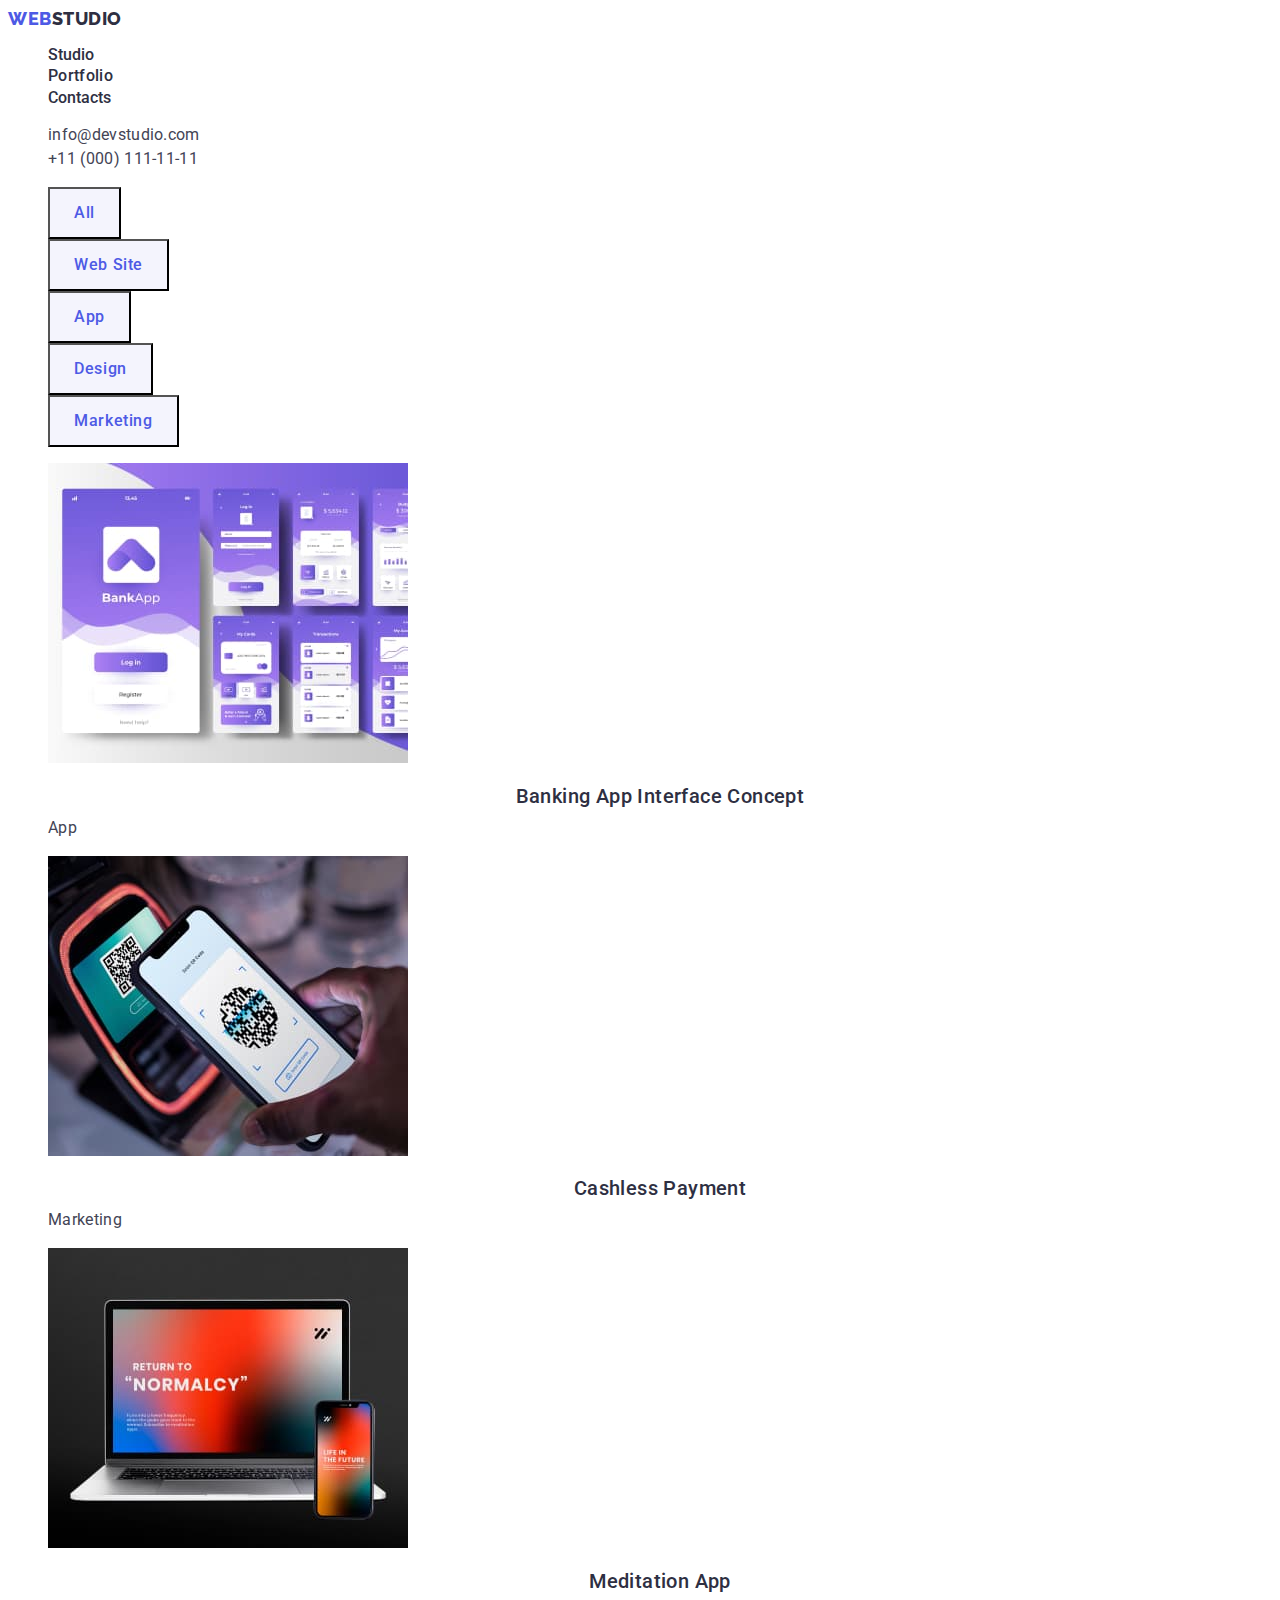
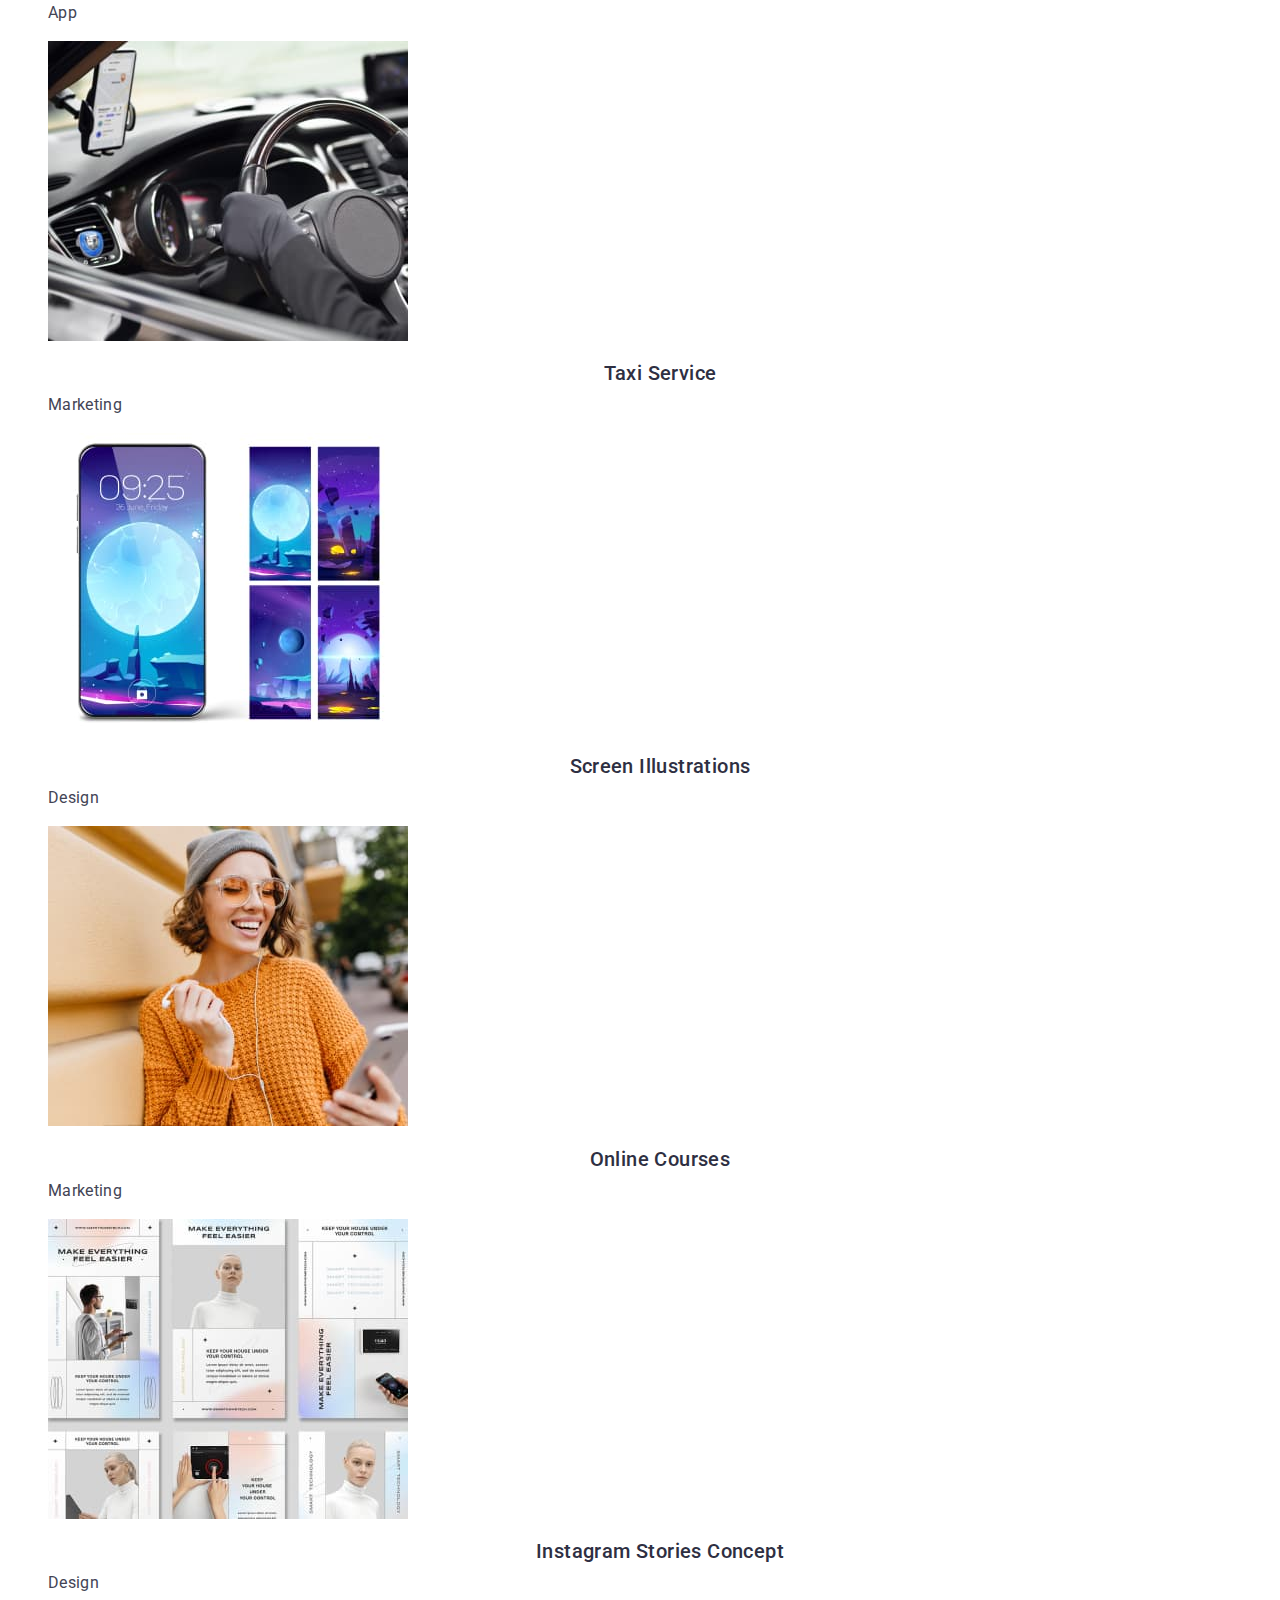
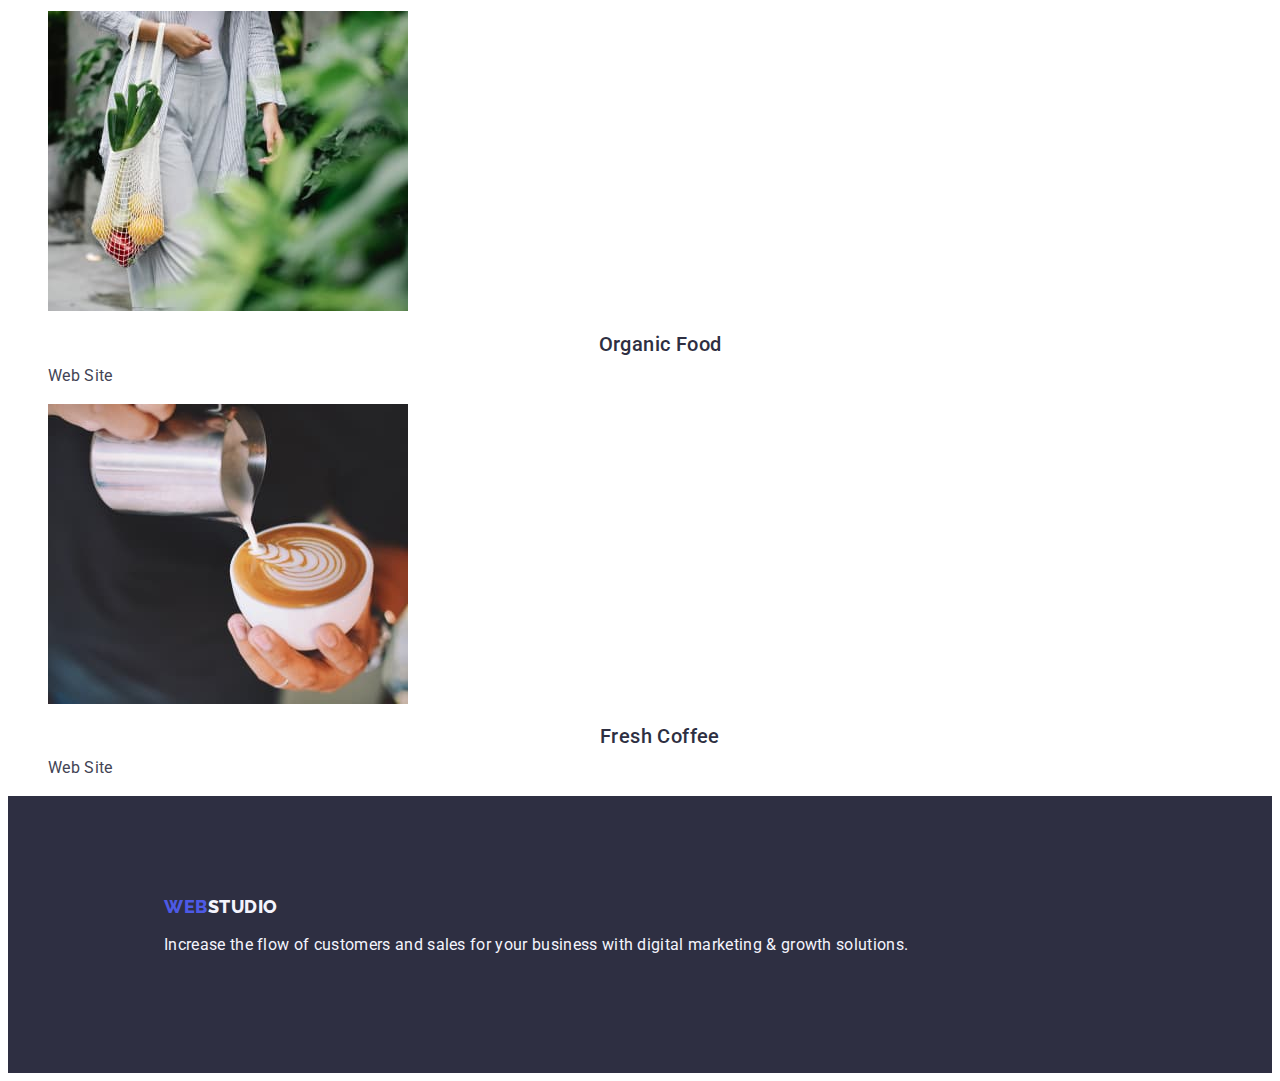
==== portfolio.html @ d27c176b "Corrections made" ====
<!DOCTYPE html>
<html lang="en">
  <head>
    <meta charset="UTF-8" />
    <meta http-equiv="X-UA-Compatible" content="IE=edge" />
    <meta name="viewport" content="width=device-width, initial-scale=1.0" />
    <title>Portfolio</title>
    <link rel="preconnect" href="https://fonts.googleapis.com" />
    <link rel="preconnect" href="https://fonts.gstatic.com" crossorigin />
    <link
      href="https://fonts.googleapis.com/css2?family=Raleway:wght@800&family=Roboto:wght@400;500;700;900&display=swap"
      rel="stylesheet"
    />
    <link rel="stylesheet" href="./css/styles.css" />
  </head>
  <body>
    <header>
      <nav>
        <a id="logo" class="logo link" href="./index.html"
          >Web<span class="part-two">Studio</span></a
        >
        <ul id="nav_links" class="list nav-links">
          <li><a href="./index.html" class="link">Studio</a></li>
          <li>
            <a href="./portfolio.html" class="link nav-link">Portfolio</a>
          </li>
          <li><a href="" class="link">Contacts</a></li>
        </ul>
      </nav>

      <address class="contacts">
        <ul id="contacts" class="list">
          <li class="contact-email">
            <a href="mailto:info@devstudio.com" class="link contact-link"
              >info@devstudio.com</a
            >
          </li>
          <li class="contact-number">
            <a href="tel:+110001111111" class="link contact-link"
              >+11 (000) 111-11-11</a
            >
          </li>
        </ul>
      </address>
    </header>
    <main>
      <section class="projects">
        <h1 class="title" hidden>Projects</h1>

        <ul class="filters-list list">
          <li class="filters-list-item">
            <button type="button" class="button">All</button>
          </li>
          <li class="filters-list-item">
            <button type="button" class="button">Web Site</button>
          </li>
          <li class="filters-list-item">
            <button type="button" class="button">App</button>
          </li>
          <li class="filters-list-item">
            <button type="button" class="button">Design</button>
          </li>
          <li class="filters-list-item">
            <button type="button" class="button">Marketing</button>
          </li>
        </ul>

        <ul class="projects-list list">
          <li class="projects-list-item">
            <a href="" class="link">
              <img src="./images/portfol1.jpg" alt="pages" width="360" />
              <h2 class="title-subtitle">Banking App Interface Concept</h2>
              <p class="feature-text">App</p>
            </a>
          </li>
          <li class="projects-list-item">
            <a href="" class="link">
              <img src="./images/portfol2.jpg" alt="phone" width="360" />
              <h2 class="title-subtitle">Cashless Payment</h2>
              <p class="feature-text">Marketing</p>
            </a>
          </li>
          <li class="projects-list-item">
            <a href="" class="link">
              <img src="./images/portfol3.jpg" alt="computer" width="360" />
              <h2 class="title-subtitle">Meditation App</h2>
              <p class="feature-text">App</p>
            </a>
          </li>
          <li class="projects-list-item">
            <a href="" class="link">
              <img src="./images/portfol4.jpg" alt="car" width="360" />
              <h2 class="title-subtitle">Taxi Service</h2>
              <p class="feature-text">Marketing</p>
            </a>
          </li>
          <li class="projects-list-item">
            <a href="" class="link">
              <img src="./images/portfol5.jpg" alt="phones" width="360" />
              <h2 class="title-subtitle">Screen Illustrations</h2>
              <p class="feature-text">Design</p>
            </a>
          </li>
          <li class="projects-list-item">
            <a href="" class="link">
              <img src="./images/portfol6.jpg" alt="girl" width="360" />
              <h2 class="title-subtitle">Online Courses</h2>
              <p class="feature-text">Marketing</p>
            </a>
          </li>
          <li class="projects-list-item">
            <a href="" class="link">
              <img
                src="./images/portfol7.jpg"
                alt="instagram-page"
                width="360"
              />
              <h2 class="title-subtitle">Instagram Stories Concept</h2>
              <p class="feature-text">Design</p>
            </a>
          </li>
          <li class="projects-list-item">
            <a href="" class="link">
              <img src="./images/portfol8.jpg" alt="organic-food" width="360" />
              <h2 class="title-subtitle">Organic Food</h2>
              <p class="feature-text">Web Site</p>
            </a>
          </li>
          <li class="projects-list-item">
            <a href="" class="link">
              <img src="./images/portfol9.jpg" alt="coffee" width="360" />
              <h2 class="title-subtitle">Fresh Coffee</h2>
              <p class="feature-text">Web Site</p>
            </a>
          </li>
        </ul>
      </section>
    </main>
    <footer class="footer">
      <a href="./index.html" class="logo link"
        >Web<span class="part-two">Studio</span></a
      >
      <p class="footer-text">
        Increase the flow of customers and sales for your business with digital
        marketing & growth solutions.
      </p>
    </footer>
  </body>
</html>
---- css/styles.css ----
/* Variables */
:root {
  /* Фон кнопка - Button background #E7E9FC */
  /* Основний колір тексту - The main color of the text #434455 */
  /* Вторинний колір тексту - Secondary text color-1 #2E2F42 */
  /* Вторинний колір тексту - Secondary text color-2 #F4F4FD */
  /* Акцент - Accent color #4D5AE5 */
  /* Link-active: #404bbf */
  /* Button-text-color: #FFFFFF */
  /* Задній фон основний - The background is basic #E5E5E5 */
  /* Задній фон вторинний - The background is secondary #2E2F42 */
  /* Button-hover-bg-color: var(--link-active) */

  --button-background: #e7e9fc;
  --the-main-color-of-the-text: #434455;
  --secondary-text-color-1: #2e2f42;
  --secondary-text-color-2: #f4f4fd;
  --accent-color: #4d5ae5;
  --link-active: #404bbf;
  --button-text-color: #ffffff;
  --the-background-is-basic: #e5e5e5;
  --the-background-is-secondary: #2e2f42;
  --button-default-bg-color: var(--accent-color);
  --button-hover-bg-color: var(--link-active);
}

/* Body */
body {
  background-color: var(--button-text-color);
  color: var(--the-main-color-of-the-text);
  font-family: Roboto, sans-serif;
  font-size: 16px;
}

.link {
  text-decoration: none;
}

.button {
  font-family: "Roboto", sans-serif;
  letter-spacing: 0.04em;
  cursor: pointer;

  font-weight: 500;
  font-size: 16px;
  line-height: 1.5;
}

.list {
  list-style: none;
}

.title {
}

.title-subtitle {
  text-align: center;
  text-transform: capitalize;
  letter-spacing: 0.02em;
}

.subtitle {
  font-weight: 500;
  font-size: 20px;
  line-height: 1.2;
  letter-spacing: 0.02em;
  color: var(--secondary-text-color-1);
}
.services-options {
  text-align: center;
  text-transform: capitalize;
}

/* Logo */
.logo {
  font-family: Raleway, sans-serif;
  font-weight: 800;
  font-size: 18px;
  line-height: 1.17;
  letter-spacing: 0.03em;
  text-transform: uppercase;
}
.logo:link,
.logo:visited,
.logo:hover,
.logo:focus {
  color: var(--accent-color);
}
.logo span {
  color: var(--secondary-text-color-1);
}

/* Navigation */
.nav-links .link {
  font-weight: 500;
  text-decoration: none;
}
.nav-links .link:link,
.nav-links .link:visited {
  color: var(--secondary-text-color-1);
}
.nav-links .link:hover,
.nav-links .link:focus {
  color: var(--link-active);
}

/* Contacts */
.contacts {
  font-style: normal;
}
.contacts .link:link,
.contacts .link:visited {
  color: var(--the-main-color-of-the-text);
}
.contacts .link:hover,
.contacts .link:focus {
  color: var(--link-active);
}
.contact-link {
  line-height: 24px;
  letter-spacing: 0.02em;
  color: var(--the-main-color-of-the-text);
}

/* Order Service */
.order-service {
  background-color: var(--secondary-text-color-1);
  padding: 188px;
}
.order-service .mein-title {
  text-align: center;
  letter-spacing: 0.02em;
  font-weight: 700;
  font-size: 56px;
  line-height: 1.07;
  color: var(--button-text-color);
}
.order-service .button {
  padding: 16px 32px;
  color: var(--button-text-color);
  background-color: var(--button-default-bg-color);
}
.order-service .button:hover,
.order-service .button:focus {
  background-color: var(--button-hover-bg-color);
}

/* Features */
.features .title-subtitle {
  opacity: 0;
}

/* Services */
.services .title-subtitle {
  font-weight: 700;
  font-size: 36px;
  line-height: 1.11;
  color: var(--secondary-text-color-1);
}

/* Our Team */

.team {
  background-color: var(--secondary-text-color-2);
}

.team .title-subtitle {
  font-weight: 700;
  font-size: 36px;
  line-height: 1.11;
  text-align: center;
  letter-spacing: 0.02em;
  text-transform: capitalize;
  color: var(--secondary-text-color-1);
}
.team-list-item {
  background-color: var(--button-text-color);
}

.feature-text {
  font-size: 16px;
  line-height: 1.5;
  letter-spacing: 0.02em;
}

/* Filters */
.filters-list-item .button {
  font-weight: 500;
  color: var(--accent-color);
  background-color: var(--secondary-text-color-2);
  padding: 12px 24px;
}
.filters-list-item .button:hover,
.filters-list-item .button:focus {
  color: var(--button-text-color);
  background-color: var(--link-active);
}

.projects-list-item .title-subtitle {
  font-weight: 500;
  font-size: 20px;
  line-height: 1.2;
  color: var(--secondary-text-color-1);
  margin-bottom: 8px;
}
.projects-list-item .feature-text {
  margin-top: 8px;
  color: var(--the-main-color-of-the-text);
}

/* Portfolio */
.nav-link {
  font-weight: 500;
  line-height: 24px;
  letter-spacing: 0.02em;
  color: var(--secondary-text-color-1);
}
/* Footer */
.footer {
  background-color: var(--secondary-text-color-1);
  padding: 100px 156px;
}
.footer .logo span {
  color: var(--secondary-text-color-2);
}
.footer .footer-text {
  color: var(--secondary-text-color-2);
  line-height: 24px;
  letter-spacing: 0.02em;
}
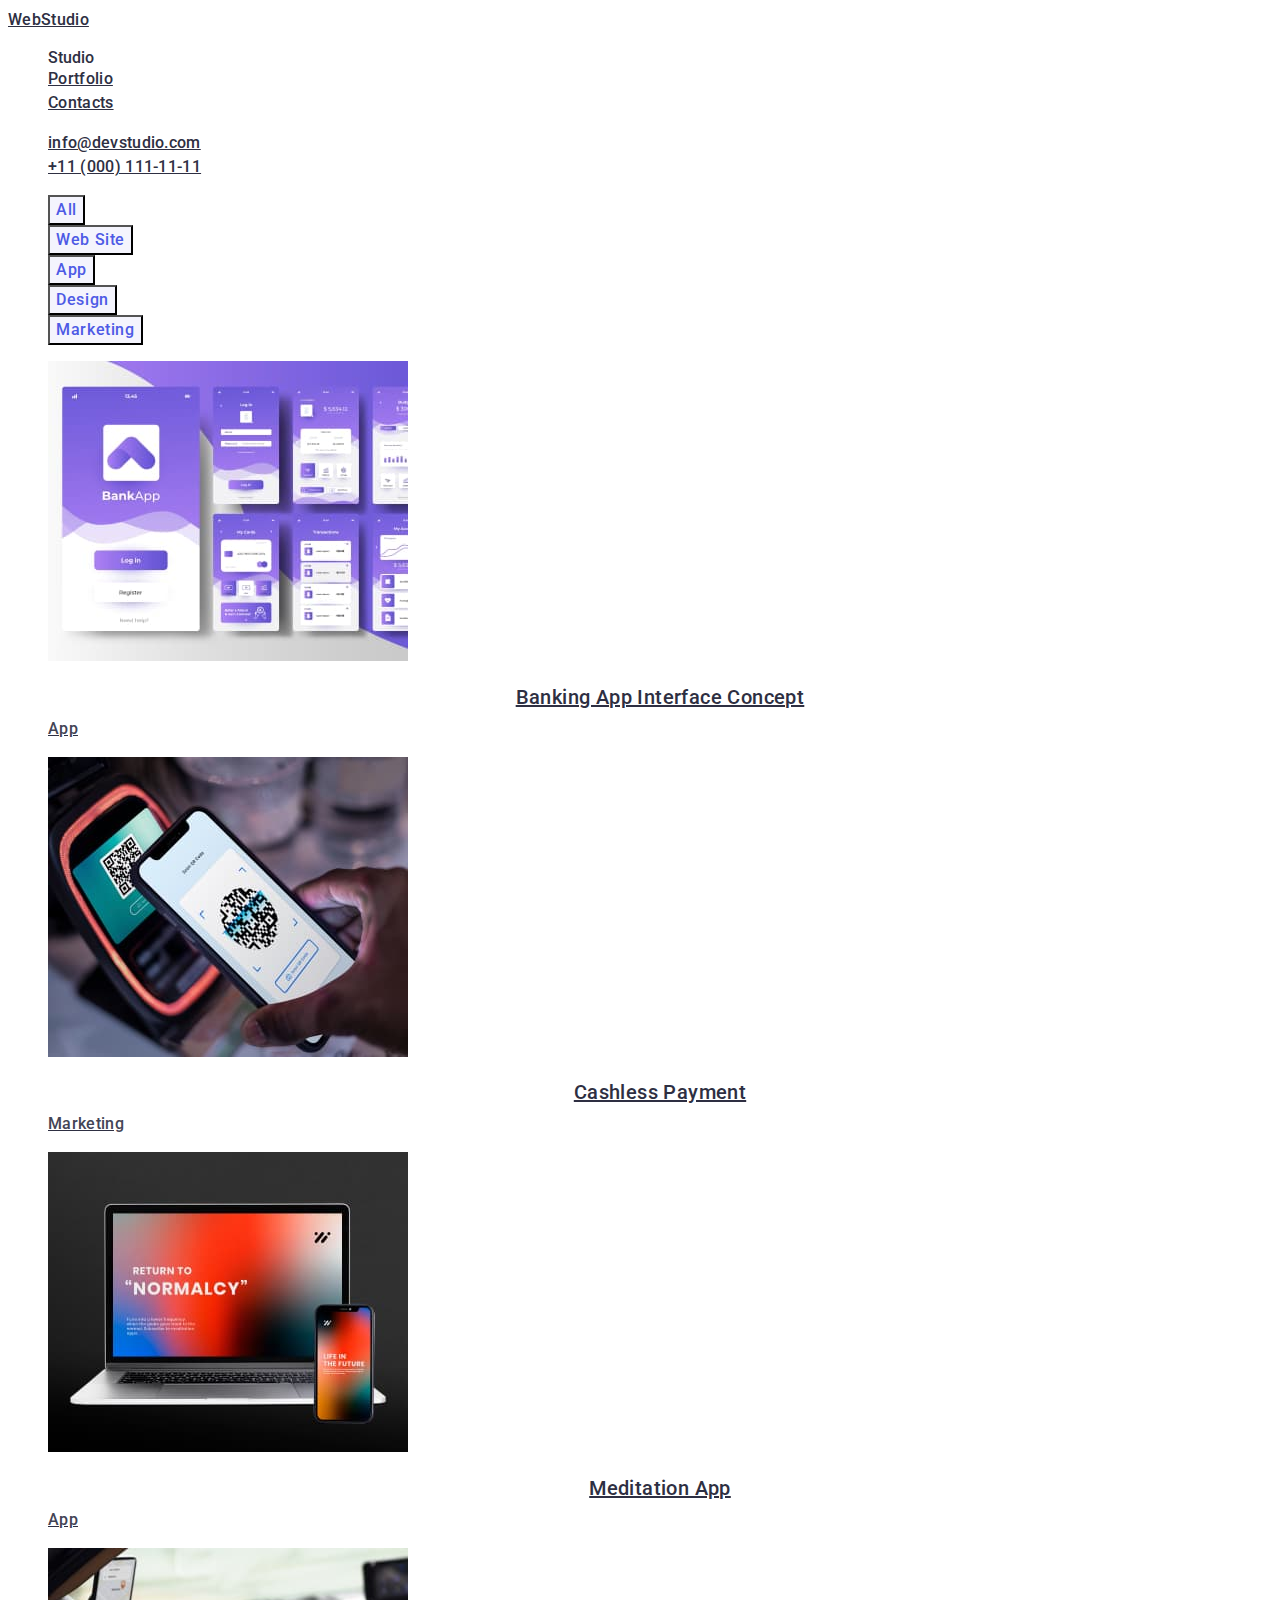
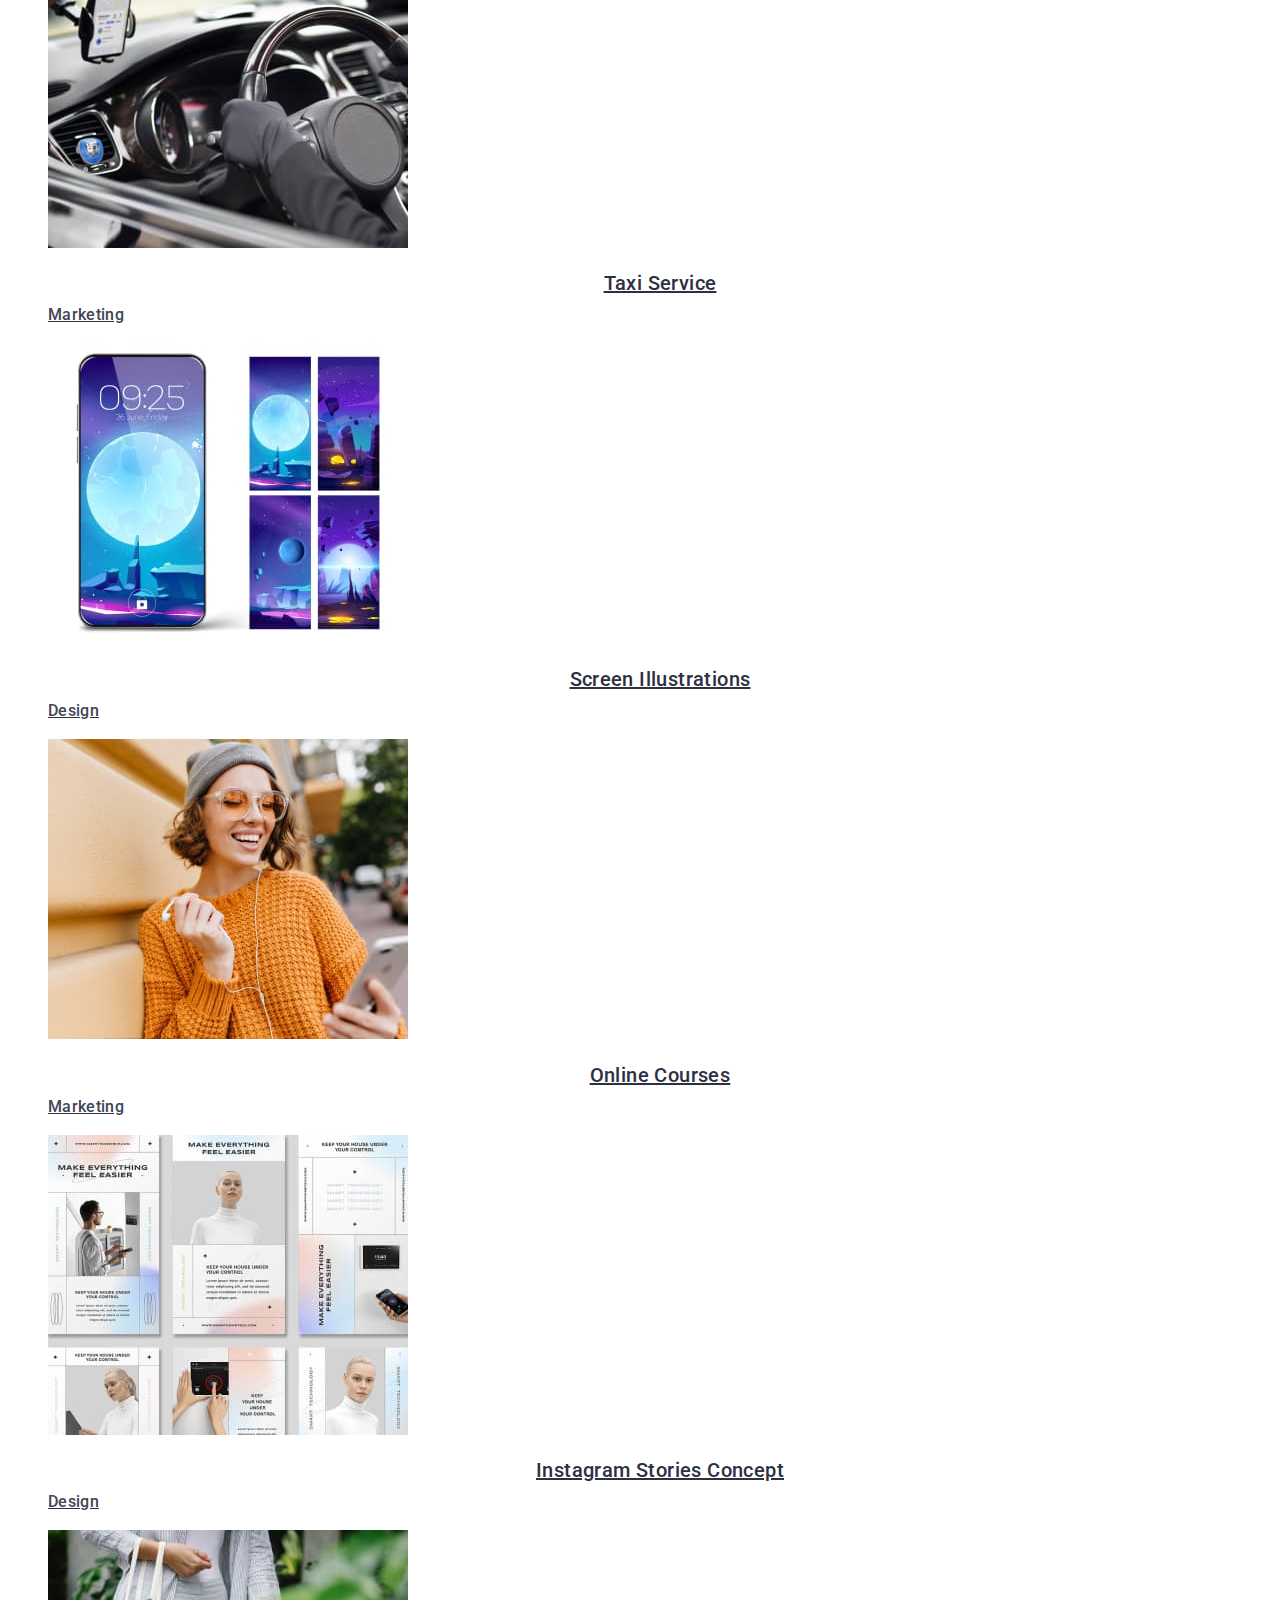
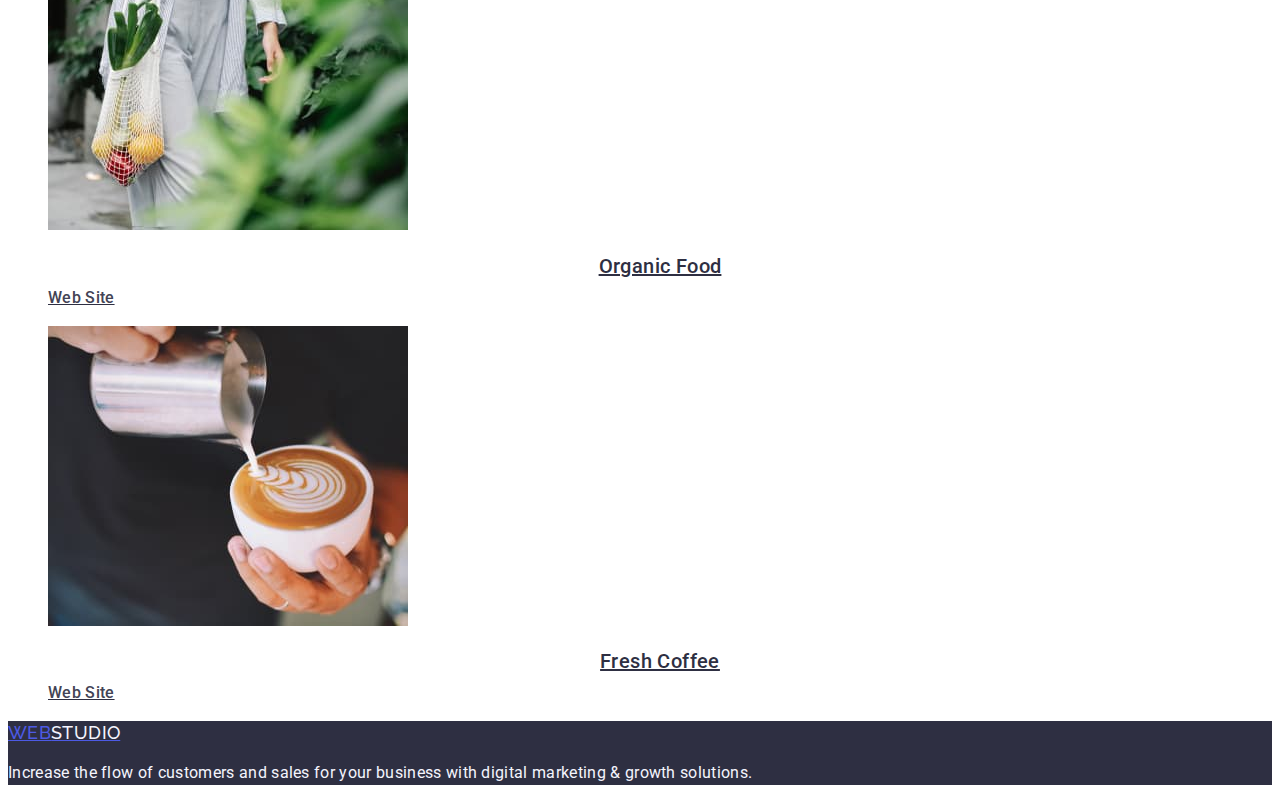
==== commit f9b20e32: "Corrections made" ====
--- a/portfolio.html
+++ b/portfolio.html
@@ -16,27 +16,27 @@
   <body>
     <header>
       <nav>
-        <a id="logo" class="logo link" href="./index.html"
+        <a id="logo" class="nav-link" href="./index.html"
           >Web<span class="part-two">Studio</span></a
         >
         <ul id="nav_links" class="list nav-links">
           <li><a href="./index.html" class="link">Studio</a></li>
           <li>
-            <a href="./portfolio.html" class="link nav-link">Portfolio</a>
+            <a href="./portfolio.html" class="nav-link">Portfolio</a>
           </li>
-          <li><a href="" class="link">Contacts</a></li>
+          <li><a href="" class="nav-link">Contacts</a></li>
         </ul>
       </nav>
 
       <address class="contacts">
         <ul id="contacts" class="list">
           <li class="contact-email">
-            <a href="mailto:info@devstudio.com" class="link contact-link"
+            <a href="mailto:info@devstudio.com" class="nav-link contact-link"
               >info@devstudio.com</a
             >
           </li>
           <li class="contact-number">
-            <a href="tel:+110001111111" class="link contact-link"
+            <a href="tel:+110001111111" class="nav-link contact-link"
               >+11 (000) 111-11-11</a
             >
           </li>
@@ -67,49 +67,49 @@
 
         <ul class="projects-list list">
           <li class="projects-list-item">
-            <a href="" class="link">
+            <a href="" class="nav-link">
               <img src="./images/portfol1.jpg" alt="pages" width="360" />
               <h2 class="title-subtitle">Banking App Interface Concept</h2>
               <p class="feature-text">App</p>
             </a>
           </li>
           <li class="projects-list-item">
-            <a href="" class="link">
+            <a href="" class="nav-link">
               <img src="./images/portfol2.jpg" alt="phone" width="360" />
               <h2 class="title-subtitle">Cashless Payment</h2>
               <p class="feature-text">Marketing</p>
             </a>
           </li>
           <li class="projects-list-item">
-            <a href="" class="link">
+            <a href="" class="nav-link">
               <img src="./images/portfol3.jpg" alt="computer" width="360" />
               <h2 class="title-subtitle">Meditation App</h2>
               <p class="feature-text">App</p>
             </a>
           </li>
           <li class="projects-list-item">
-            <a href="" class="link">
+            <a href="" class="nav-link">
               <img src="./images/portfol4.jpg" alt="car" width="360" />
               <h2 class="title-subtitle">Taxi Service</h2>
               <p class="feature-text">Marketing</p>
             </a>
           </li>
           <li class="projects-list-item">
-            <a href="" class="link">
+            <a href="" class="nav-link">
               <img src="./images/portfol5.jpg" alt="phones" width="360" />
               <h2 class="title-subtitle">Screen Illustrations</h2>
               <p class="feature-text">Design</p>
             </a>
           </li>
           <li class="projects-list-item">
-            <a href="" class="link">
+            <a href="" class="nav-link">
               <img src="./images/portfol6.jpg" alt="girl" width="360" />
               <h2 class="title-subtitle">Online Courses</h2>
               <p class="feature-text">Marketing</p>
             </a>
           </li>
           <li class="projects-list-item">
-            <a href="" class="link">
+            <a href="" class="nav-link">
               <img
                 src="./images/portfol7.jpg"
                 alt="instagram-page"
@@ -120,14 +120,14 @@
             </a>
           </li>
           <li class="projects-list-item">
-            <a href="" class="link">
+            <a href="" class="nav-link">
               <img src="./images/portfol8.jpg" alt="organic-food" width="360" />
               <h2 class="title-subtitle">Organic Food</h2>
               <p class="feature-text">Web Site</p>
             </a>
           </li>
           <li class="projects-list-item">
-            <a href="" class="link">
+            <a href="" class="nav-link">
               <img src="./images/portfol9.jpg" alt="coffee" width="360" />
               <h2 class="title-subtitle">Fresh Coffee</h2>
               <p class="feature-text">Web Site</p>
@@ -137,7 +137,7 @@
       </section>
     </main>
     <footer class="footer">
-      <a href="./index.html" class="logo link"
+      <a href="./index.html" class="logo nav-link"
         >Web<span class="part-two">Studio</span></a
       >
       <p class="footer-text">
--- a/css/styles.css
+++ b/css/styles.css
@@ -50,9 +50,6 @@
   list-style: none;
 }
 
-.title {
-}
-
 .title-subtitle {
   text-align: center;
   text-transform: capitalize;
@@ -80,12 +77,17 @@
   letter-spacing: 0.03em;
   text-transform: uppercase;
 }
+
 .logo:link,
 .logo:visited,
 .logo:hover,
 .logo:focus {
   color: var(--accent-color);
 }
+.nav-link {
+  line-height: 1.5;
+  letter-spacing: 0.02em;
+}
 .logo span {
   color: var(--secondary-text-color-1);
 }
@@ -125,7 +127,7 @@
 /* Order Service */
 .order-service {
   background-color: var(--secondary-text-color-1);
-  padding: 188px;
+  /* padding: 188px; */
 }
 .order-service .mein-title {
   text-align: center;
@@ -136,7 +138,7 @@
   color: var(--button-text-color);
 }
 .order-service .button {
-  padding: 16px 32px;
+  /* padding: 16px 32px; */
   color: var(--button-text-color);
   background-color: var(--button-default-bg-color);
 }
@@ -188,7 +190,7 @@
   font-weight: 500;
   color: var(--accent-color);
   background-color: var(--secondary-text-color-2);
-  padding: 12px 24px;
+  /* padding: 12px 24px; */
 }
 .filters-list-item .button:hover,
 .filters-list-item .button:focus {
@@ -218,7 +220,7 @@
 /* Footer */
 .footer {
   background-color: var(--secondary-text-color-1);
-  padding: 100px 156px;
+  /* padding: 100px 156px; */
 }
 .footer .logo span {
   color: var(--secondary-text-color-2);
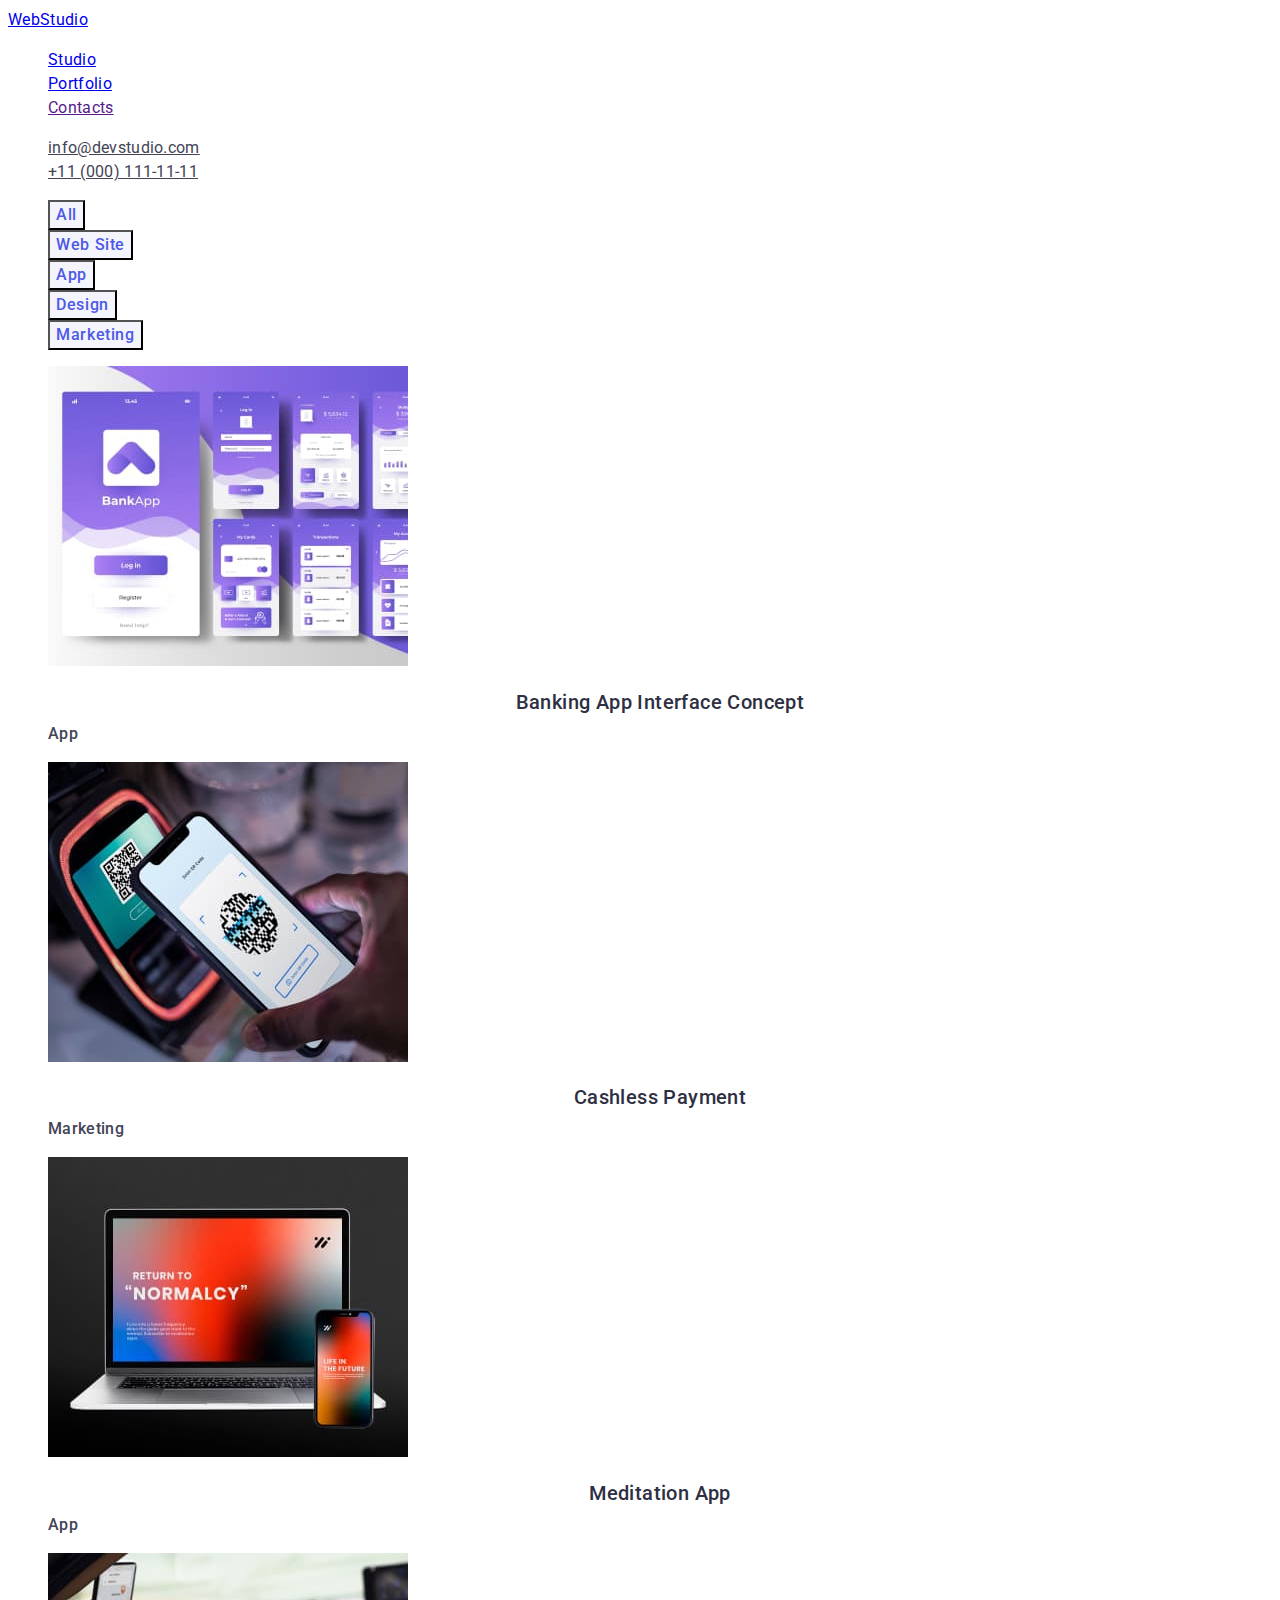
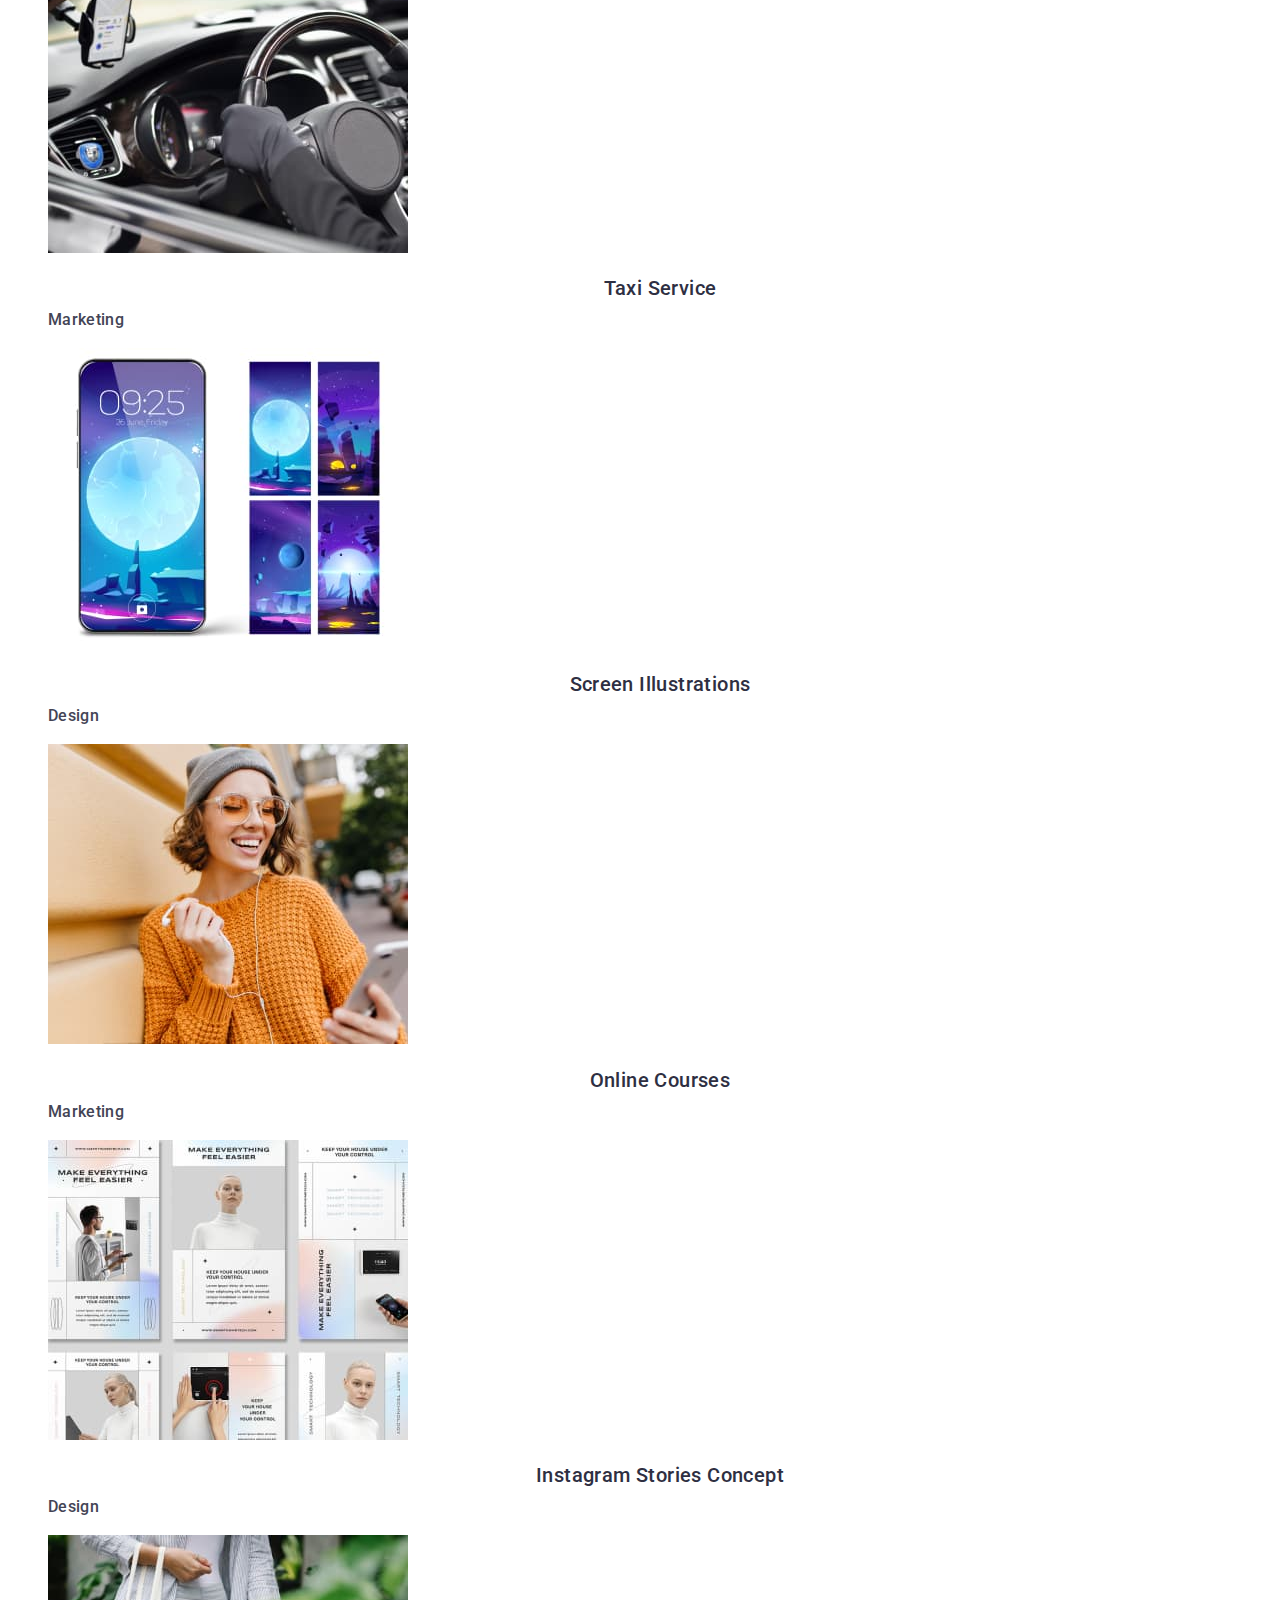
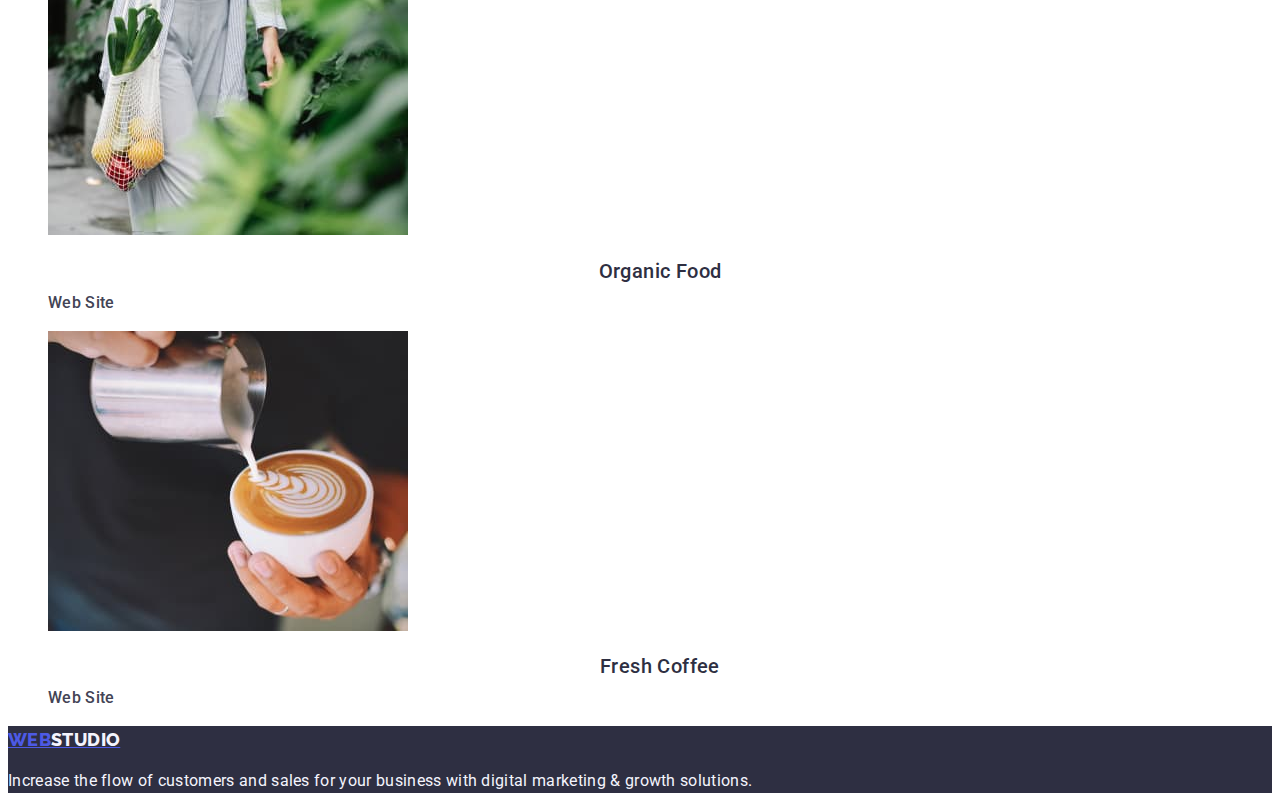
==== commit 4168a31b: "Corrections made" ====
--- a/portfolio.html
+++ b/portfolio.html
@@ -20,7 +20,7 @@
           >Web<span class="part-two">Studio</span></a
         >
         <ul id="nav_links" class="list nav-links">
-          <li><a href="./index.html" class="link">Studio</a></li>
+          <li><a href="./index.html" class="nav-link">Studio</a></li>
           <li>
             <a href="./portfolio.html" class="nav-link">Portfolio</a>
           </li>
@@ -67,49 +67,49 @@
 
         <ul class="projects-list list">
           <li class="projects-list-item">
-            <a href="" class="nav-link">
+            <a href="" class="link">
               <img src="./images/portfol1.jpg" alt="pages" width="360" />
               <h2 class="title-subtitle">Banking App Interface Concept</h2>
               <p class="feature-text">App</p>
             </a>
           </li>
           <li class="projects-list-item">
-            <a href="" class="nav-link">
+            <a href="" class="link">
               <img src="./images/portfol2.jpg" alt="phone" width="360" />
               <h2 class="title-subtitle">Cashless Payment</h2>
               <p class="feature-text">Marketing</p>
             </a>
           </li>
           <li class="projects-list-item">
-            <a href="" class="nav-link">
+            <a href="" class="link">
               <img src="./images/portfol3.jpg" alt="computer" width="360" />
               <h2 class="title-subtitle">Meditation App</h2>
               <p class="feature-text">App</p>
             </a>
           </li>
           <li class="projects-list-item">
-            <a href="" class="nav-link">
+            <a href="" class="link">
               <img src="./images/portfol4.jpg" alt="car" width="360" />
               <h2 class="title-subtitle">Taxi Service</h2>
               <p class="feature-text">Marketing</p>
             </a>
           </li>
           <li class="projects-list-item">
-            <a href="" class="nav-link">
+            <a href="" class="link">
               <img src="./images/portfol5.jpg" alt="phones" width="360" />
               <h2 class="title-subtitle">Screen Illustrations</h2>
               <p class="feature-text">Design</p>
             </a>
           </li>
           <li class="projects-list-item">
-            <a href="" class="nav-link">
+            <a href="" class="link">
               <img src="./images/portfol6.jpg" alt="girl" width="360" />
               <h2 class="title-subtitle">Online Courses</h2>
               <p class="feature-text">Marketing</p>
             </a>
           </li>
           <li class="projects-list-item">
-            <a href="" class="nav-link">
+            <a href="" class="link">
               <img
                 src="./images/portfol7.jpg"
                 alt="instagram-page"
@@ -120,14 +120,14 @@
             </a>
           </li>
           <li class="projects-list-item">
-            <a href="" class="nav-link">
+            <a href="" class="link">
               <img src="./images/portfol8.jpg" alt="organic-food" width="360" />
               <h2 class="title-subtitle">Organic Food</h2>
               <p class="feature-text">Web Site</p>
             </a>
           </li>
           <li class="projects-list-item">
-            <a href="" class="nav-link">
+            <a href="" class="link">
               <img src="./images/portfol9.jpg" alt="coffee" width="360" />
               <h2 class="title-subtitle">Fresh Coffee</h2>
               <p class="feature-text">Web Site</p>
--- a/css/styles.css
+++ b/css/styles.css
@@ -129,7 +129,7 @@
   background-color: var(--secondary-text-color-1);
   /* padding: 188px; */
 }
-.order-service .mein-title {
+.order-service .main-title {
   text-align: center;
   letter-spacing: 0.02em;
   font-weight: 700;
@@ -211,7 +211,7 @@
 }
 
 /* Portfolio */
-.nav-link {
+.link {
   font-weight: 500;
   line-height: 24px;
   letter-spacing: 0.02em;
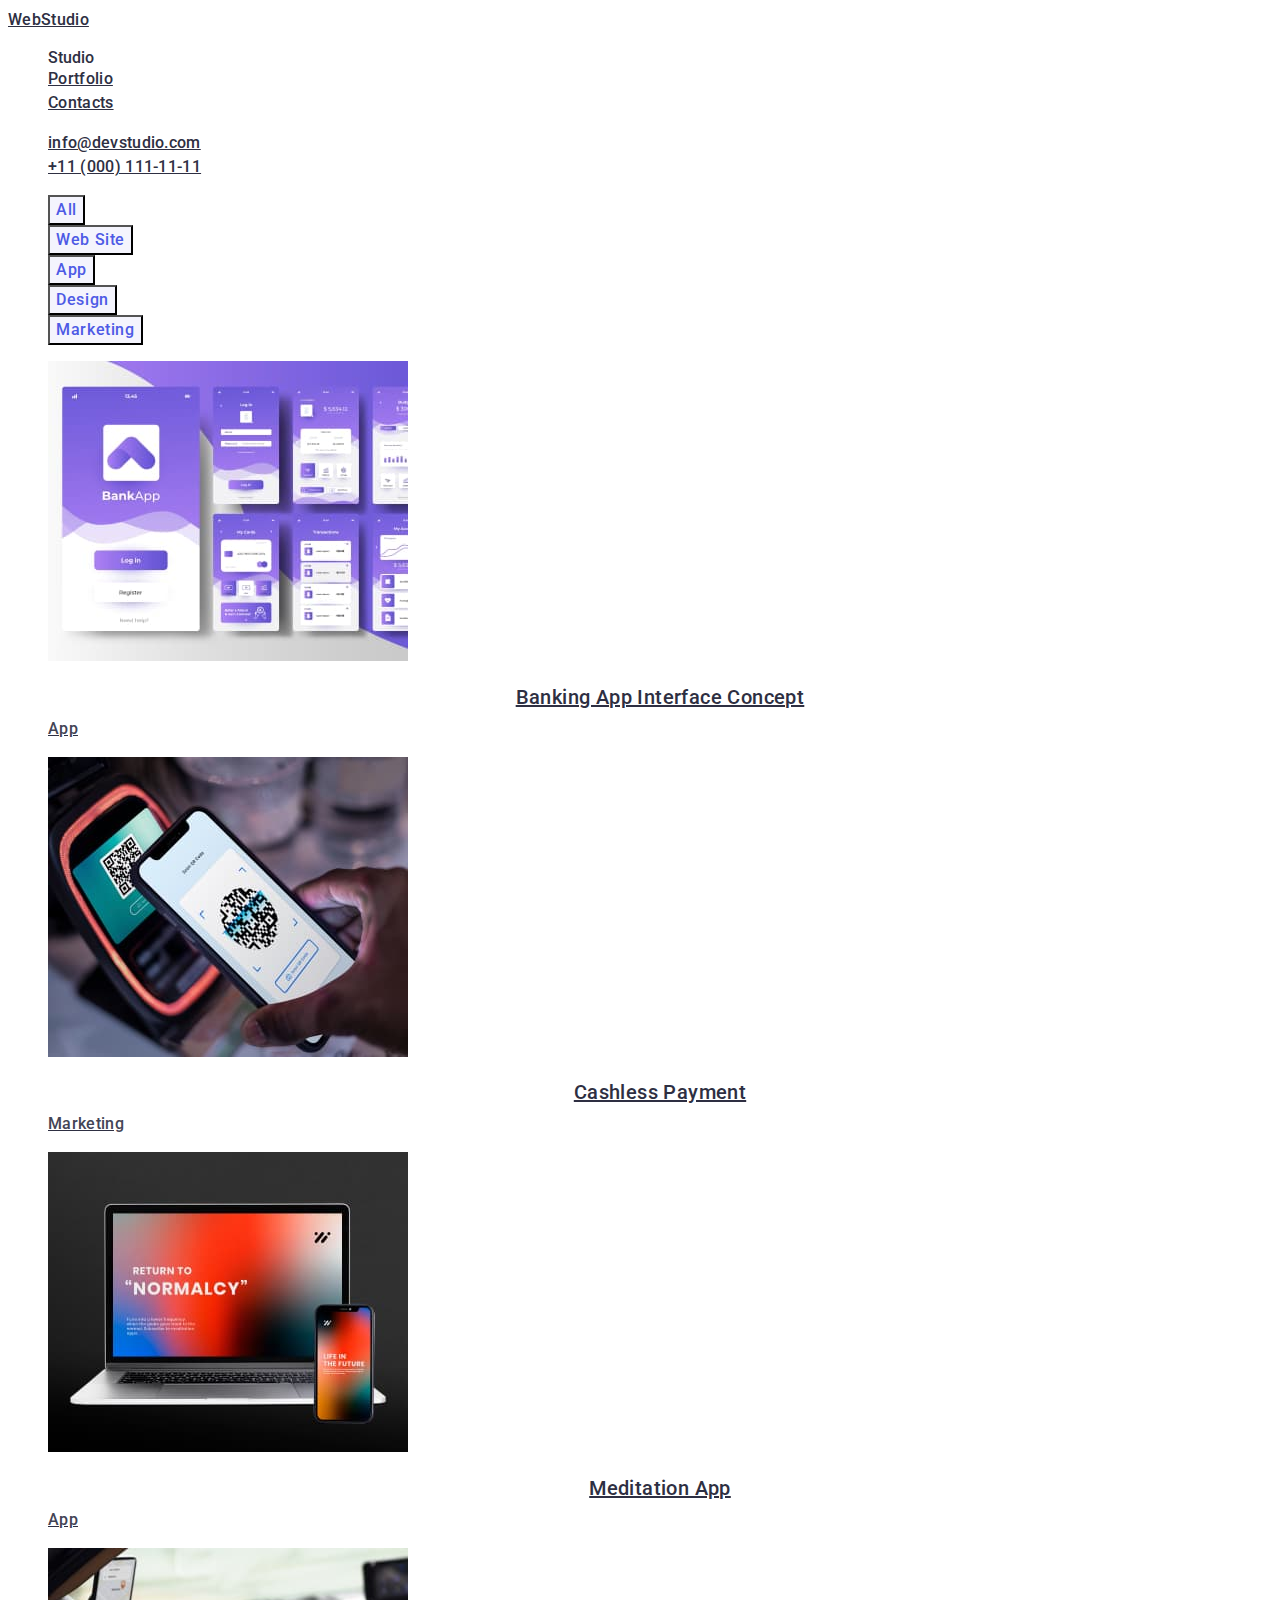
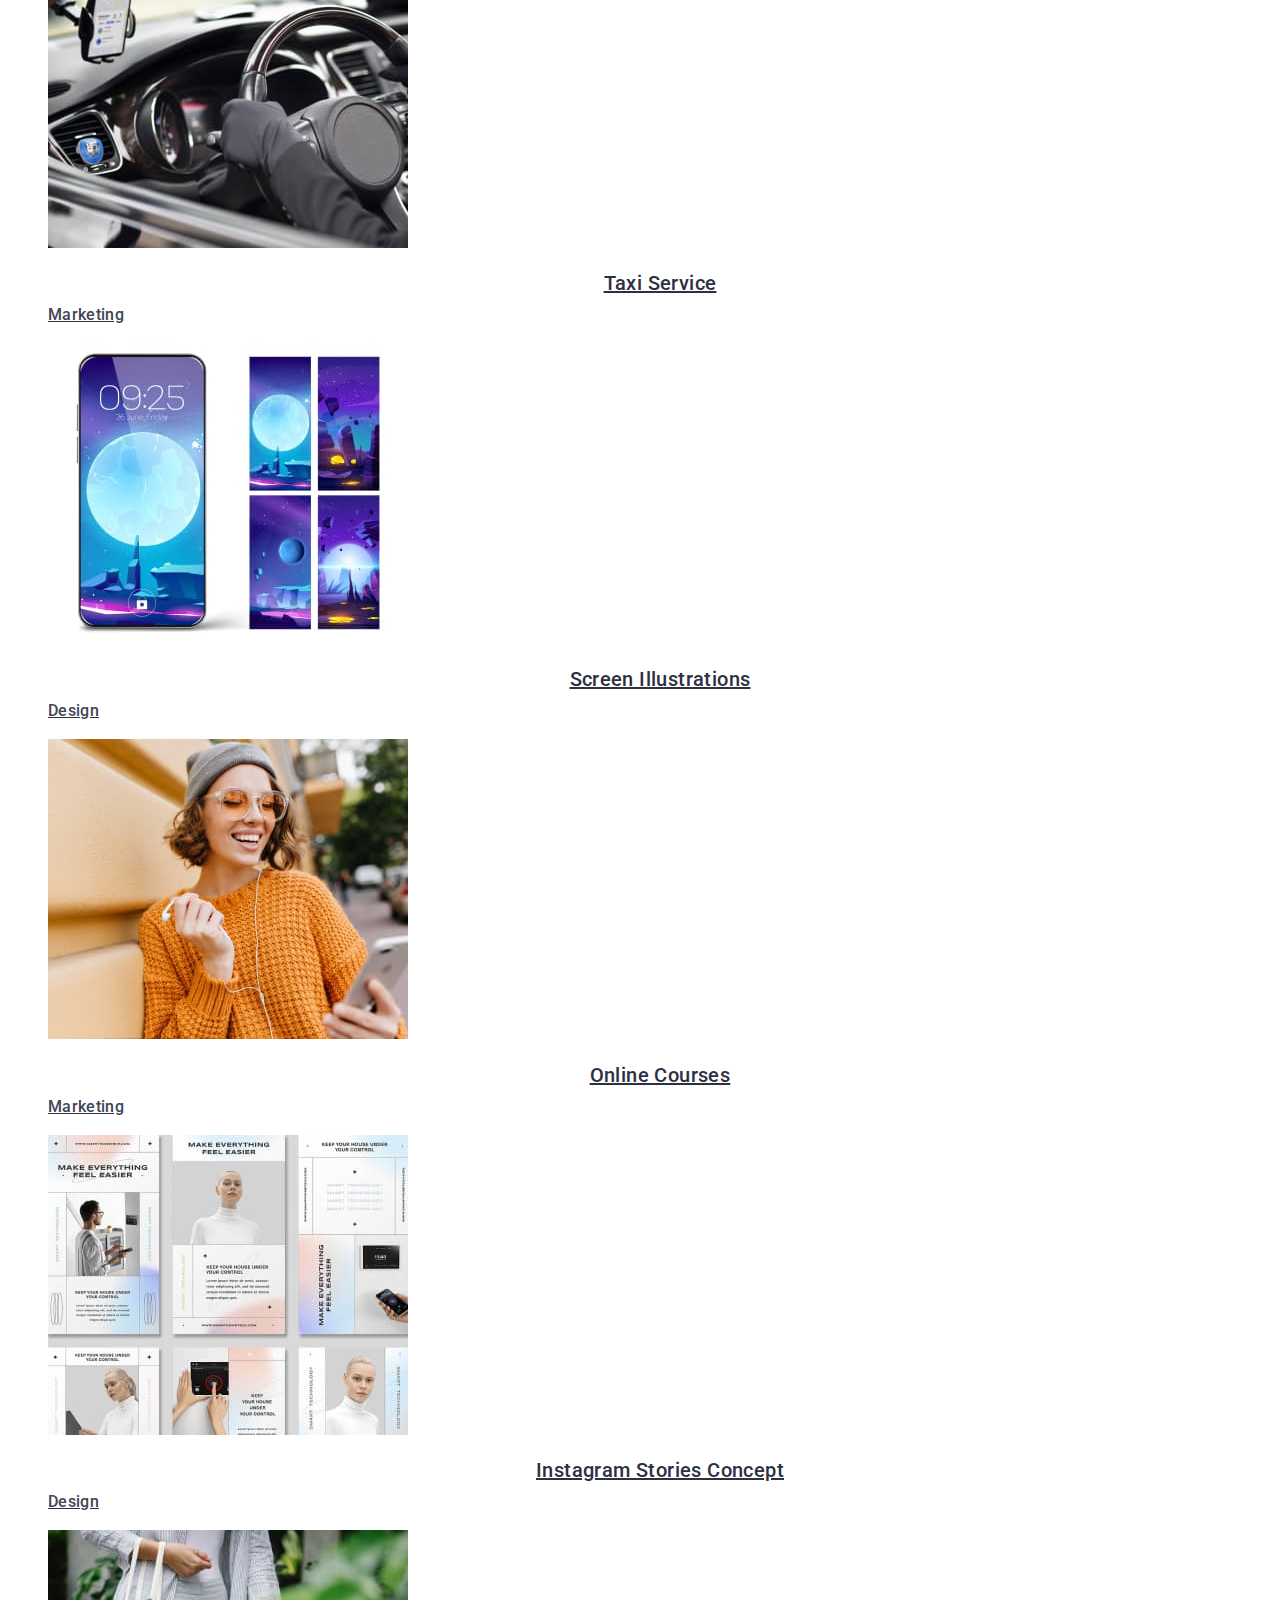
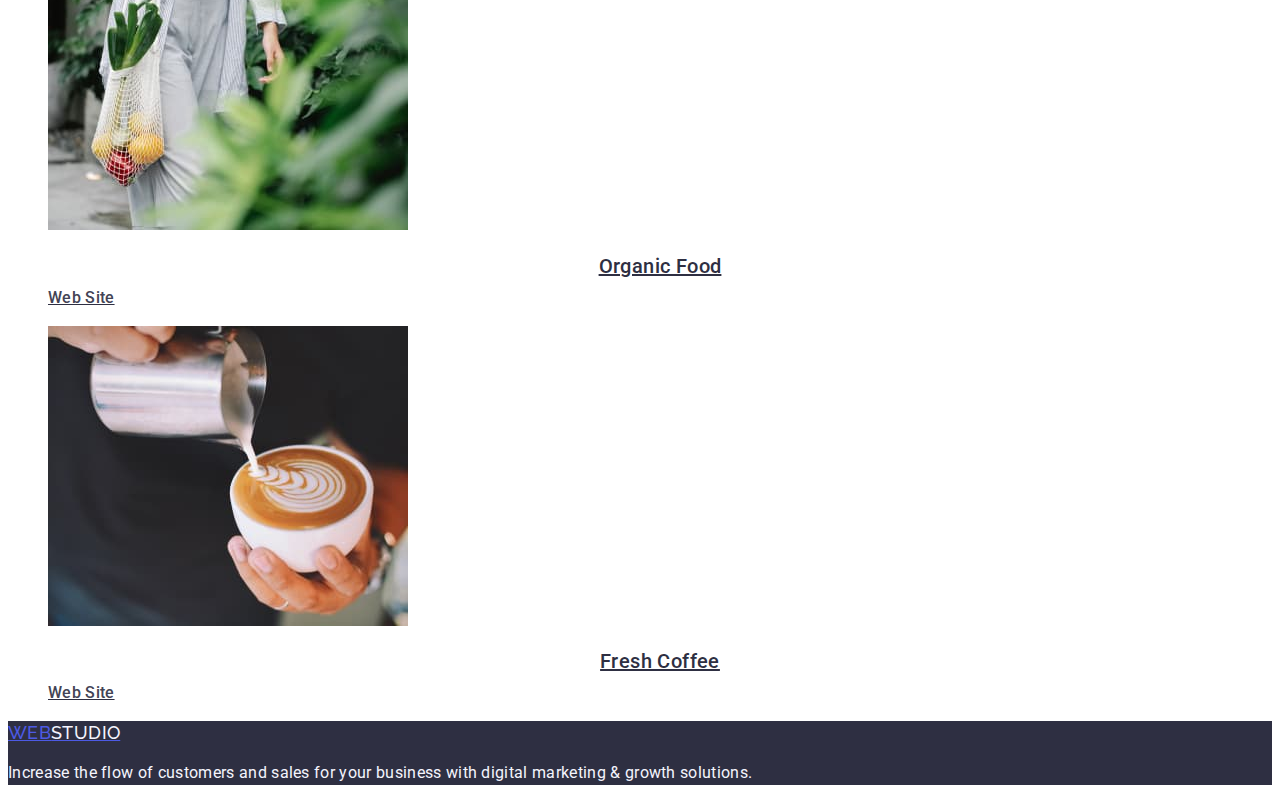
==== commit e66bb030: "Revert "Corrections made"" ====
--- a/portfolio.html
+++ b/portfolio.html
@@ -20,7 +20,7 @@
           >Web<span class="part-two">Studio</span></a
         >
         <ul id="nav_links" class="list nav-links">
-          <li><a href="./index.html" class="nav-link">Studio</a></li>
+          <li><a href="./index.html" class="link">Studio</a></li>
           <li>
             <a href="./portfolio.html" class="nav-link">Portfolio</a>
           </li>
@@ -67,49 +67,49 @@
 
         <ul class="projects-list list">
           <li class="projects-list-item">
-            <a href="" class="link">
+            <a href="" class="nav-link">
               <img src="./images/portfol1.jpg" alt="pages" width="360" />
               <h2 class="title-subtitle">Banking App Interface Concept</h2>
               <p class="feature-text">App</p>
             </a>
           </li>
           <li class="projects-list-item">
-            <a href="" class="link">
+            <a href="" class="nav-link">
               <img src="./images/portfol2.jpg" alt="phone" width="360" />
               <h2 class="title-subtitle">Cashless Payment</h2>
               <p class="feature-text">Marketing</p>
             </a>
           </li>
           <li class="projects-list-item">
-            <a href="" class="link">
+            <a href="" class="nav-link">
               <img src="./images/portfol3.jpg" alt="computer" width="360" />
               <h2 class="title-subtitle">Meditation App</h2>
               <p class="feature-text">App</p>
             </a>
           </li>
           <li class="projects-list-item">
-            <a href="" class="link">
+            <a href="" class="nav-link">
               <img src="./images/portfol4.jpg" alt="car" width="360" />
               <h2 class="title-subtitle">Taxi Service</h2>
               <p class="feature-text">Marketing</p>
             </a>
           </li>
           <li class="projects-list-item">
-            <a href="" class="link">
+            <a href="" class="nav-link">
               <img src="./images/portfol5.jpg" alt="phones" width="360" />
               <h2 class="title-subtitle">Screen Illustrations</h2>
               <p class="feature-text">Design</p>
             </a>
           </li>
           <li class="projects-list-item">
-            <a href="" class="link">
+            <a href="" class="nav-link">
               <img src="./images/portfol6.jpg" alt="girl" width="360" />
               <h2 class="title-subtitle">Online Courses</h2>
               <p class="feature-text">Marketing</p>
             </a>
           </li>
           <li class="projects-list-item">
-            <a href="" class="link">
+            <a href="" class="nav-link">
               <img
                 src="./images/portfol7.jpg"
                 alt="instagram-page"
@@ -120,14 +120,14 @@
             </a>
           </li>
           <li class="projects-list-item">
-            <a href="" class="link">
+            <a href="" class="nav-link">
               <img src="./images/portfol8.jpg" alt="organic-food" width="360" />
               <h2 class="title-subtitle">Organic Food</h2>
               <p class="feature-text">Web Site</p>
             </a>
           </li>
           <li class="projects-list-item">
-            <a href="" class="link">
+            <a href="" class="nav-link">
               <img src="./images/portfol9.jpg" alt="coffee" width="360" />
               <h2 class="title-subtitle">Fresh Coffee</h2>
               <p class="feature-text">Web Site</p>
--- a/css/styles.css
+++ b/css/styles.css
@@ -129,7 +129,7 @@
   background-color: var(--secondary-text-color-1);
   /* padding: 188px; */
 }
-.order-service .main-title {
+.order-service .mein-title {
   text-align: center;
   letter-spacing: 0.02em;
   font-weight: 700;
@@ -211,7 +211,7 @@
 }
 
 /* Portfolio */
-.link {
+.nav-link {
   font-weight: 500;
   line-height: 24px;
   letter-spacing: 0.02em;
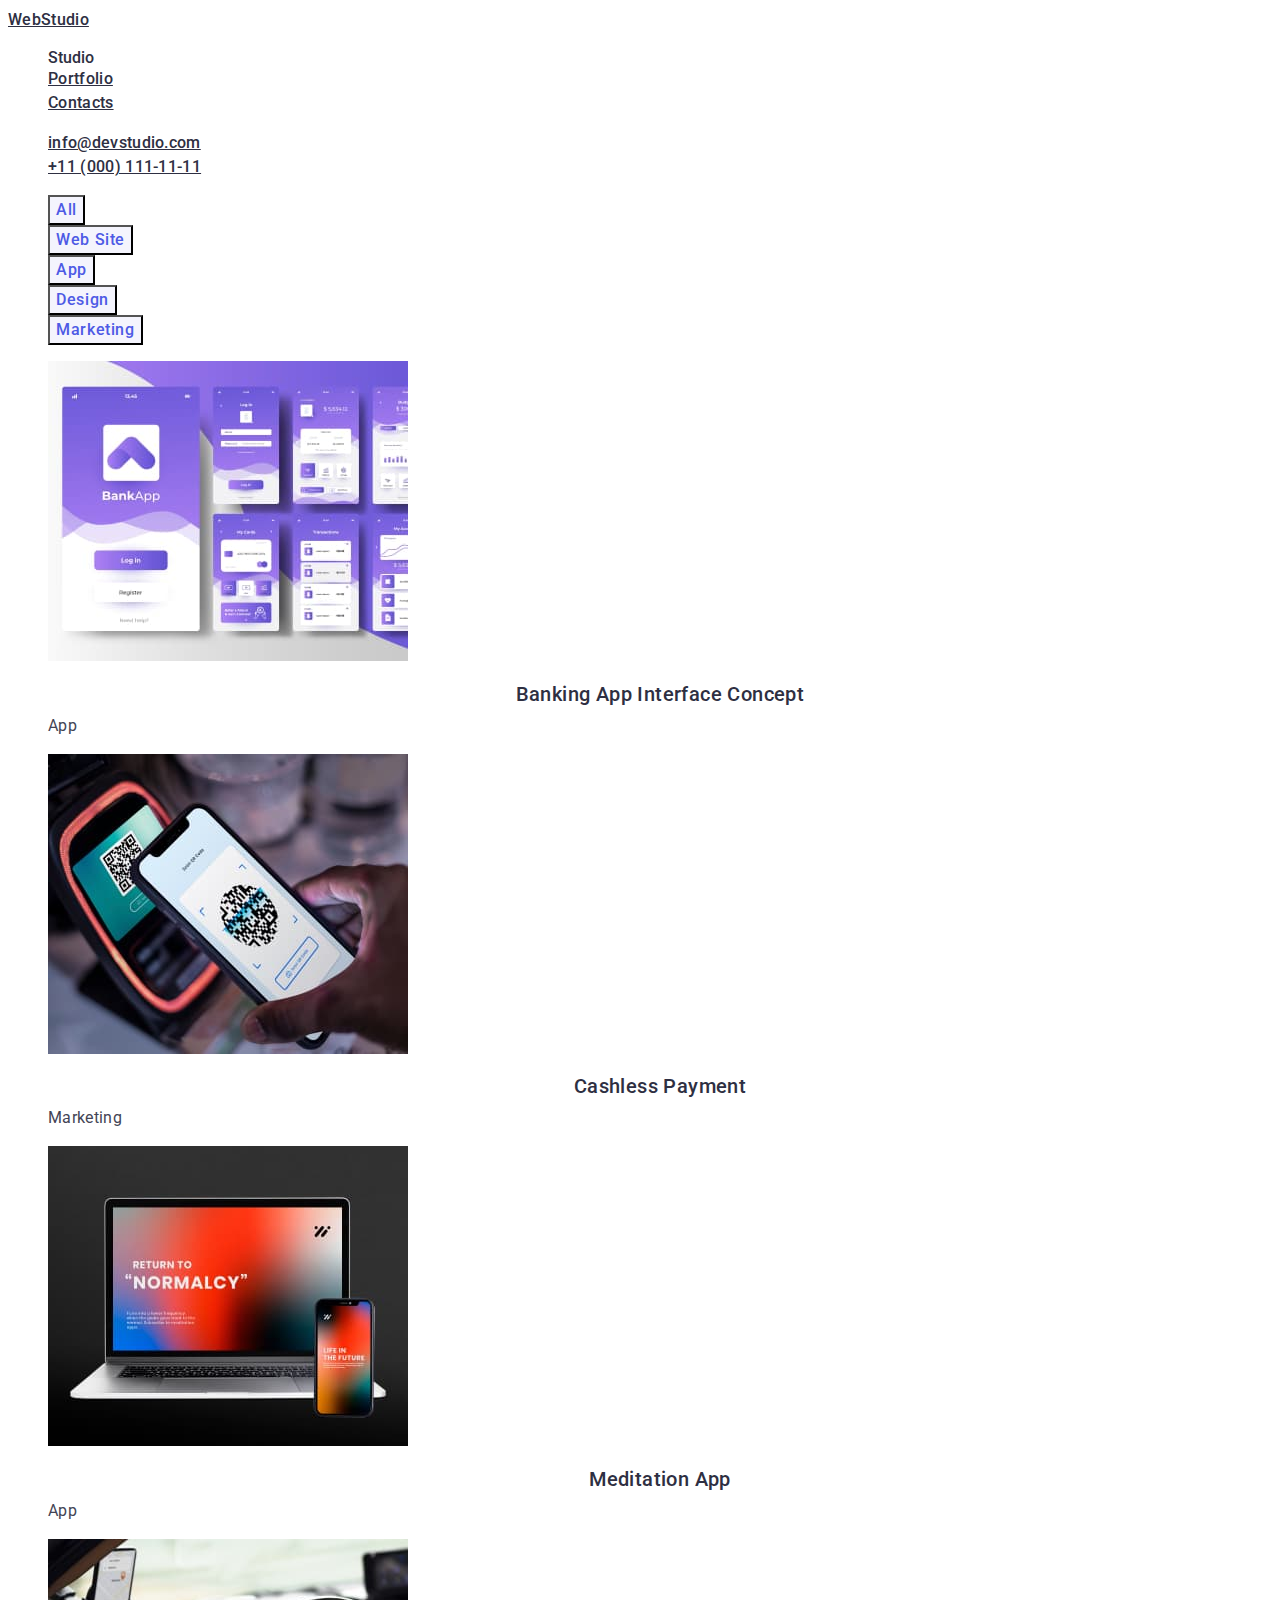
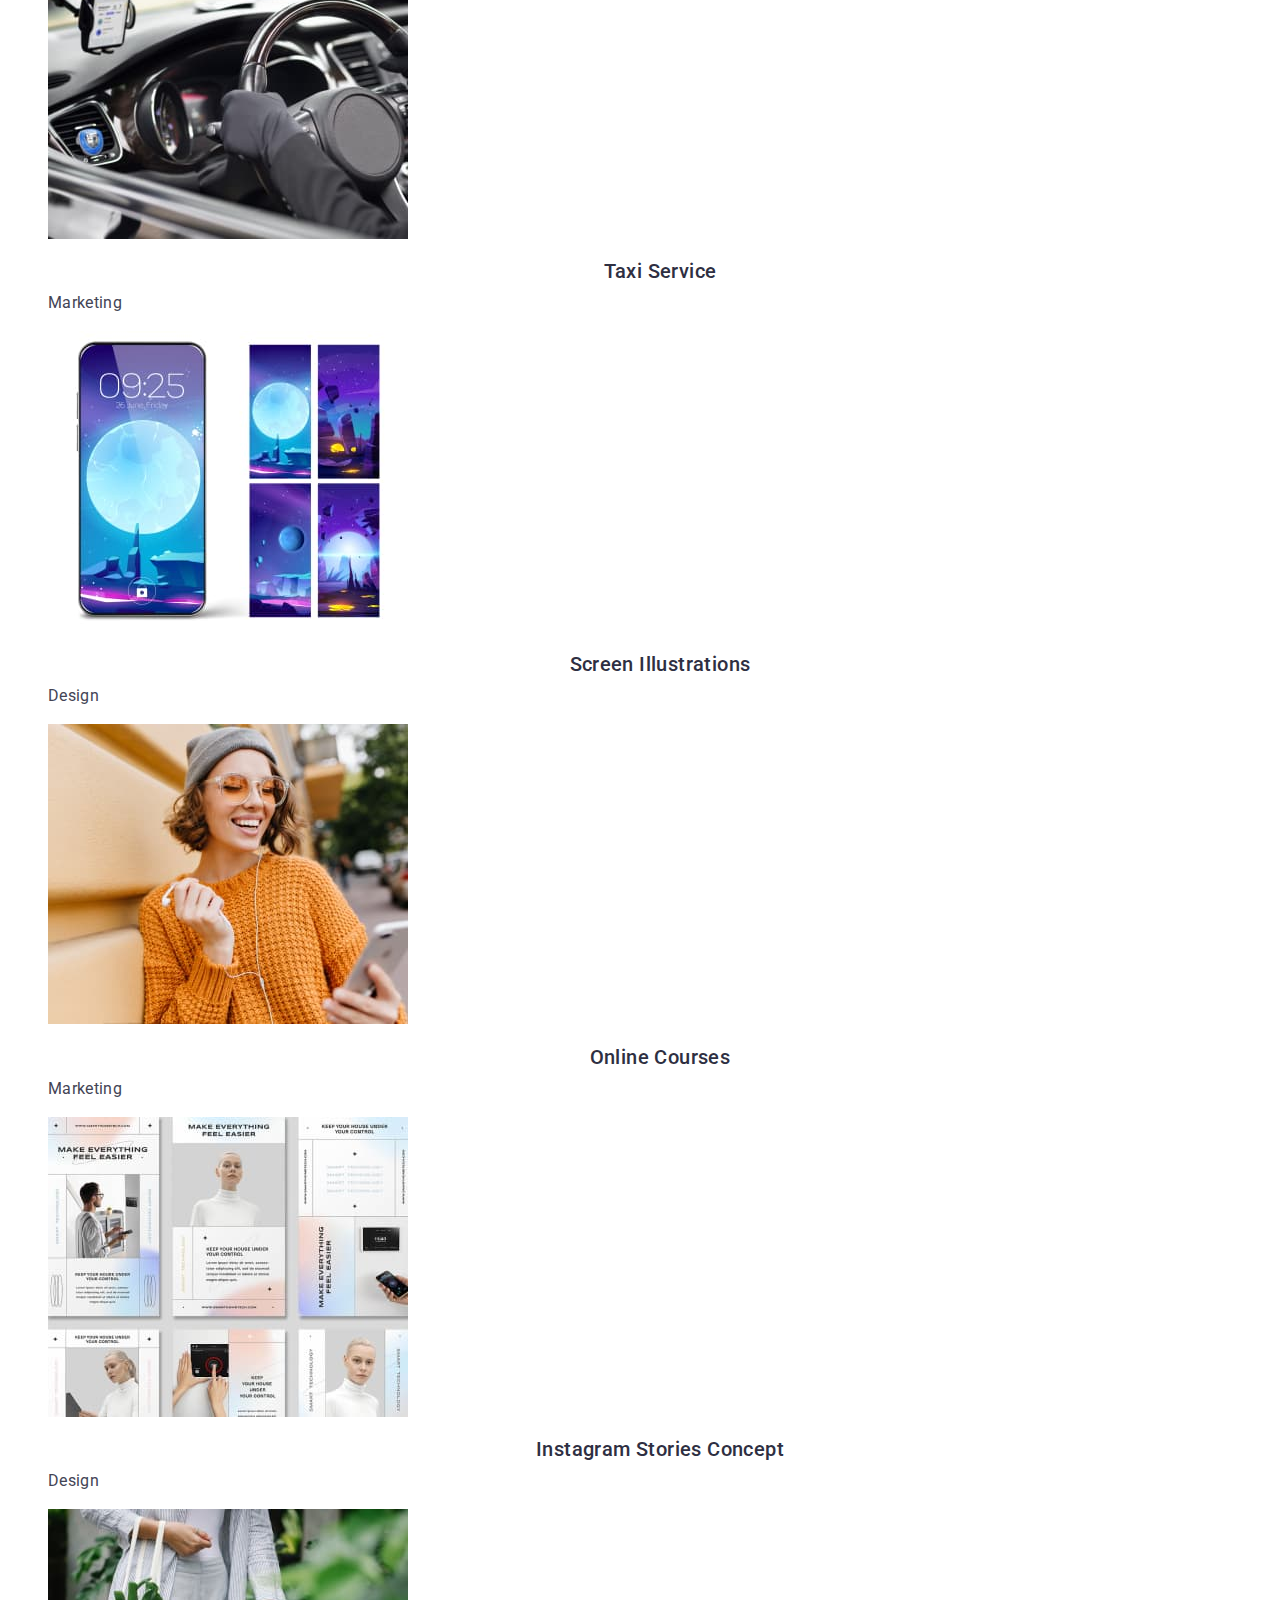
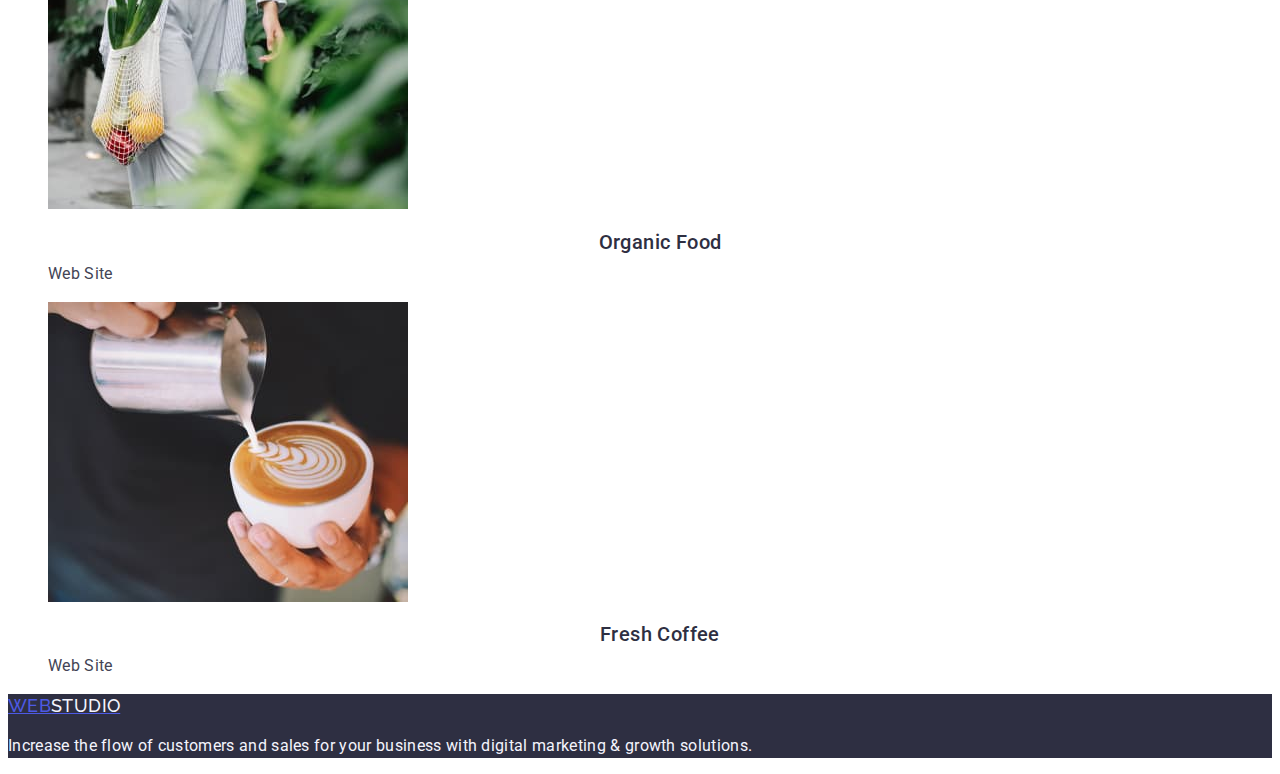
==== commit 670ea49e: "Corrections made" ====
--- a/portfolio.html
+++ b/portfolio.html
@@ -67,49 +67,49 @@
 
         <ul class="projects-list list">
           <li class="projects-list-item">
-            <a href="" class="nav-link">
+            <a href="" class="link">
               <img src="./images/portfol1.jpg" alt="pages" width="360" />
               <h2 class="title-subtitle">Banking App Interface Concept</h2>
               <p class="feature-text">App</p>
             </a>
           </li>
           <li class="projects-list-item">
-            <a href="" class="nav-link">
+            <a href="" class="link">
               <img src="./images/portfol2.jpg" alt="phone" width="360" />
               <h2 class="title-subtitle">Cashless Payment</h2>
               <p class="feature-text">Marketing</p>
             </a>
           </li>
           <li class="projects-list-item">
-            <a href="" class="nav-link">
+            <a href="" class="link">
               <img src="./images/portfol3.jpg" alt="computer" width="360" />
               <h2 class="title-subtitle">Meditation App</h2>
               <p class="feature-text">App</p>
             </a>
           </li>
           <li class="projects-list-item">
-            <a href="" class="nav-link">
+            <a href="" class="link">
               <img src="./images/portfol4.jpg" alt="car" width="360" />
               <h2 class="title-subtitle">Taxi Service</h2>
               <p class="feature-text">Marketing</p>
             </a>
           </li>
           <li class="projects-list-item">
-            <a href="" class="nav-link">
+            <a href="" class="link">
               <img src="./images/portfol5.jpg" alt="phones" width="360" />
               <h2 class="title-subtitle">Screen Illustrations</h2>
               <p class="feature-text">Design</p>
             </a>
           </li>
           <li class="projects-list-item">
-            <a href="" class="nav-link">
+            <a href="" class="link">
               <img src="./images/portfol6.jpg" alt="girl" width="360" />
               <h2 class="title-subtitle">Online Courses</h2>
               <p class="feature-text">Marketing</p>
             </a>
           </li>
           <li class="projects-list-item">
-            <a href="" class="nav-link">
+            <a href="" class="link">
               <img
                 src="./images/portfol7.jpg"
                 alt="instagram-page"
@@ -120,14 +120,14 @@
             </a>
           </li>
           <li class="projects-list-item">
-            <a href="" class="nav-link">
+            <a href="" class="link">
               <img src="./images/portfol8.jpg" alt="organic-food" width="360" />
               <h2 class="title-subtitle">Organic Food</h2>
               <p class="feature-text">Web Site</p>
             </a>
           </li>
           <li class="projects-list-item">
-            <a href="" class="nav-link">
+            <a href="" class="link">
               <img src="./images/portfol9.jpg" alt="coffee" width="360" />
               <h2 class="title-subtitle">Fresh Coffee</h2>
               <p class="feature-text">Web Site</p>
--- a/css/styles.css
+++ b/css/styles.css
@@ -40,7 +40,6 @@
   font-family: "Roboto", sans-serif;
   letter-spacing: 0.04em;
   cursor: pointer;
-
   font-weight: 500;
   font-size: 16px;
   line-height: 1.5;
@@ -127,9 +126,8 @@
 /* Order Service */
 .order-service {
   background-color: var(--secondary-text-color-1);
-  /* padding: 188px; */
-}
-.order-service .mein-title {
+}
+.order-service .main-title {
   text-align: center;
   letter-spacing: 0.02em;
   font-weight: 700;
@@ -138,7 +136,6 @@
   color: var(--button-text-color);
 }
 .order-service .button {
-  /* padding: 16px 32px; */
   color: var(--button-text-color);
   background-color: var(--button-default-bg-color);
 }
@@ -148,8 +145,10 @@
 }
 
 /* Features */
-.features .title-subtitle {
-  opacity: 0;
+.feature-text {
+  font-size: 16px;
+  line-height: 1.5;
+  letter-spacing: 0.02em;
 }
 
 /* Services */
@@ -161,7 +160,6 @@
 }
 
 /* Our Team */
-
 .team {
   background-color: var(--secondary-text-color-2);
 }
@@ -179,18 +177,11 @@
   background-color: var(--button-text-color);
 }
 
-.feature-text {
-  font-size: 16px;
-  line-height: 1.5;
-  letter-spacing: 0.02em;
-}
-
 /* Filters */
 .filters-list-item .button {
   font-weight: 500;
   color: var(--accent-color);
   background-color: var(--secondary-text-color-2);
-  /* padding: 12px 24px; */
 }
 .filters-list-item .button:hover,
 .filters-list-item .button:focus {
@@ -220,7 +211,6 @@
 /* Footer */
 .footer {
   background-color: var(--secondary-text-color-1);
-  /* padding: 100px 156px; */
 }
 .footer .logo span {
   color: var(--secondary-text-color-2);
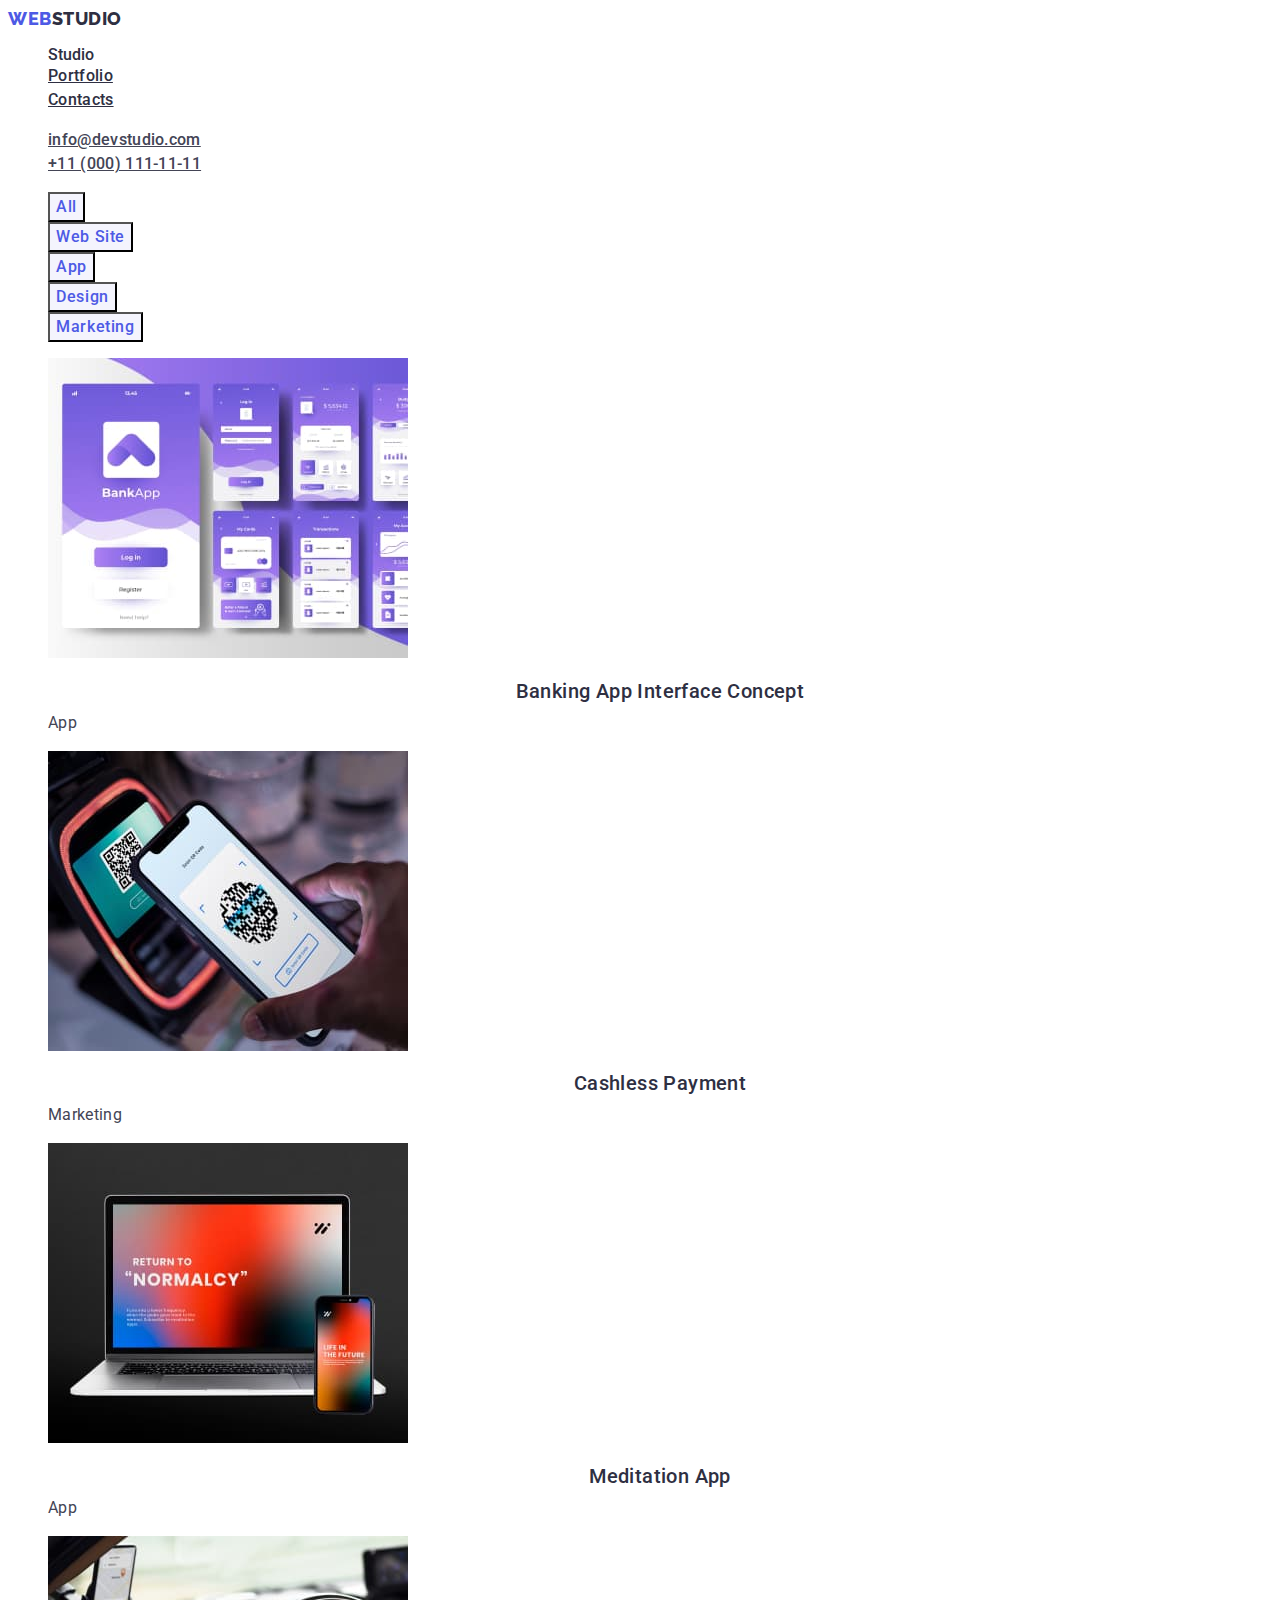
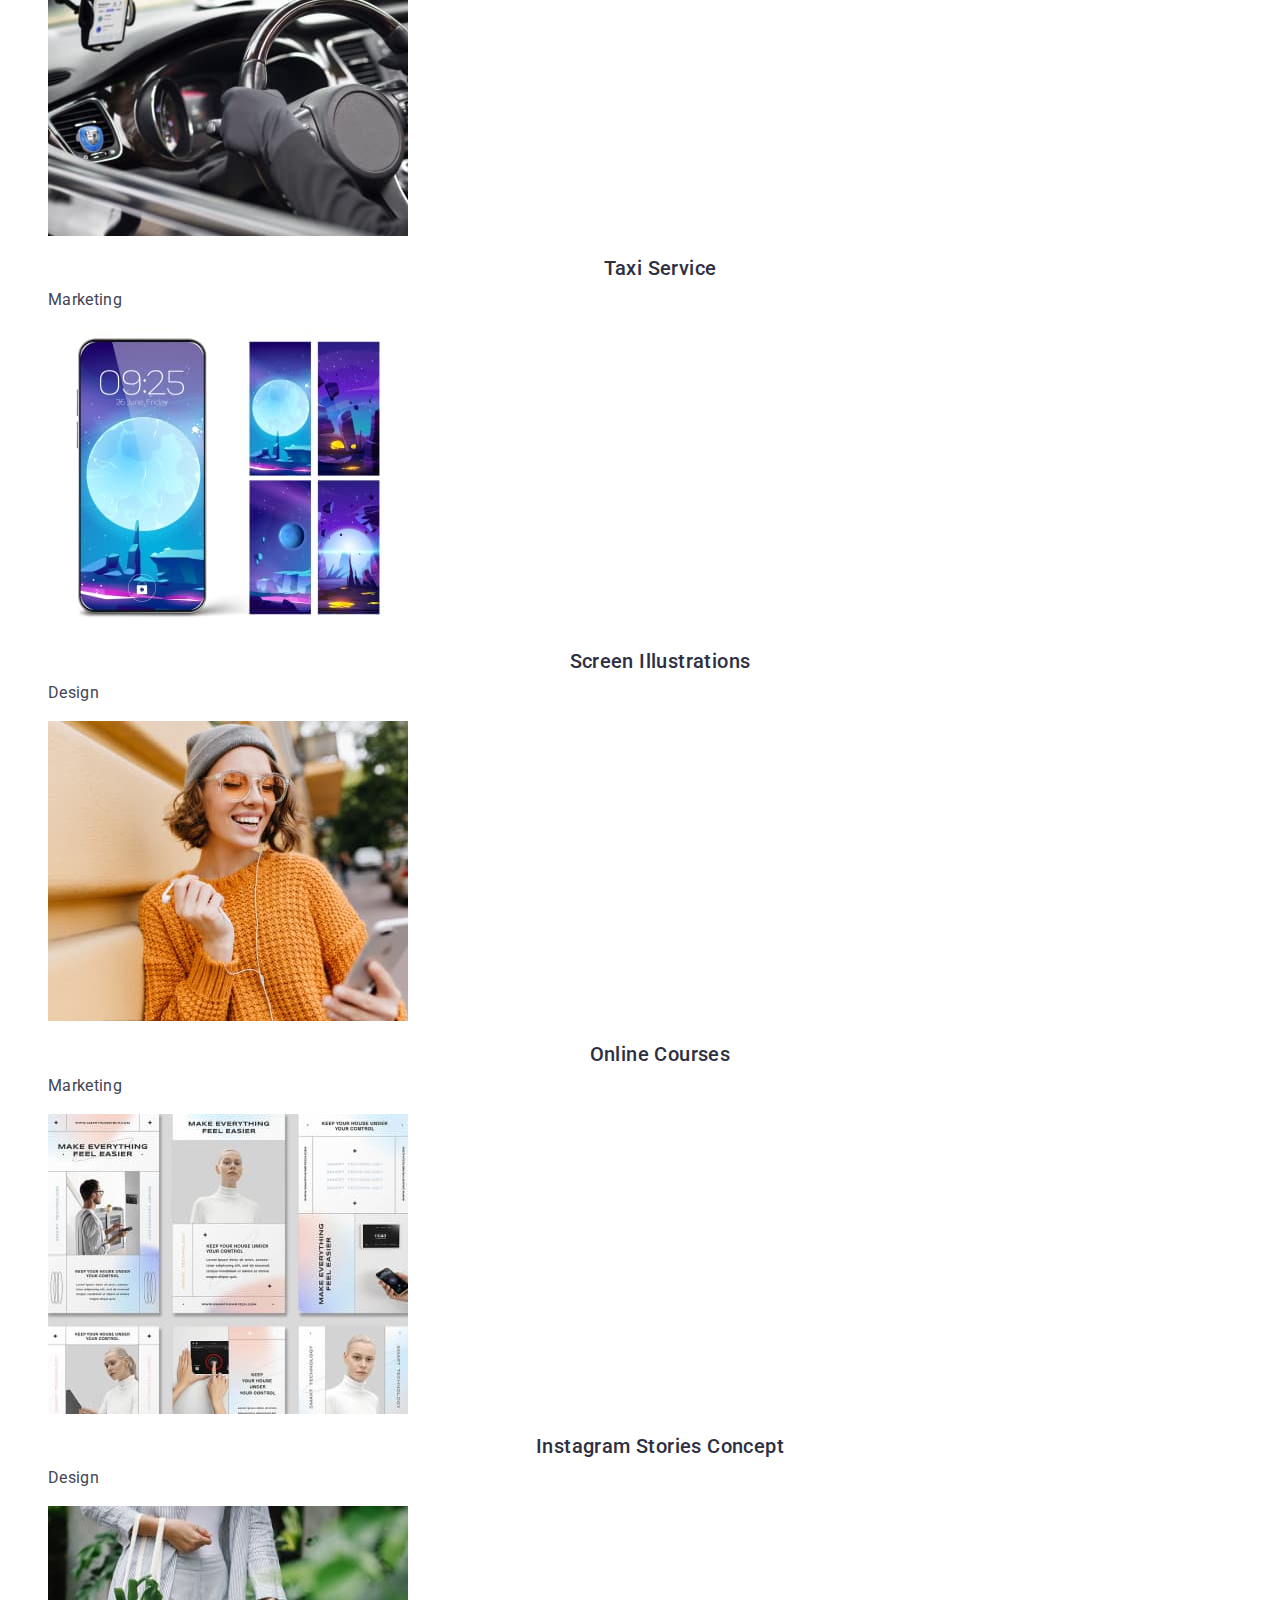
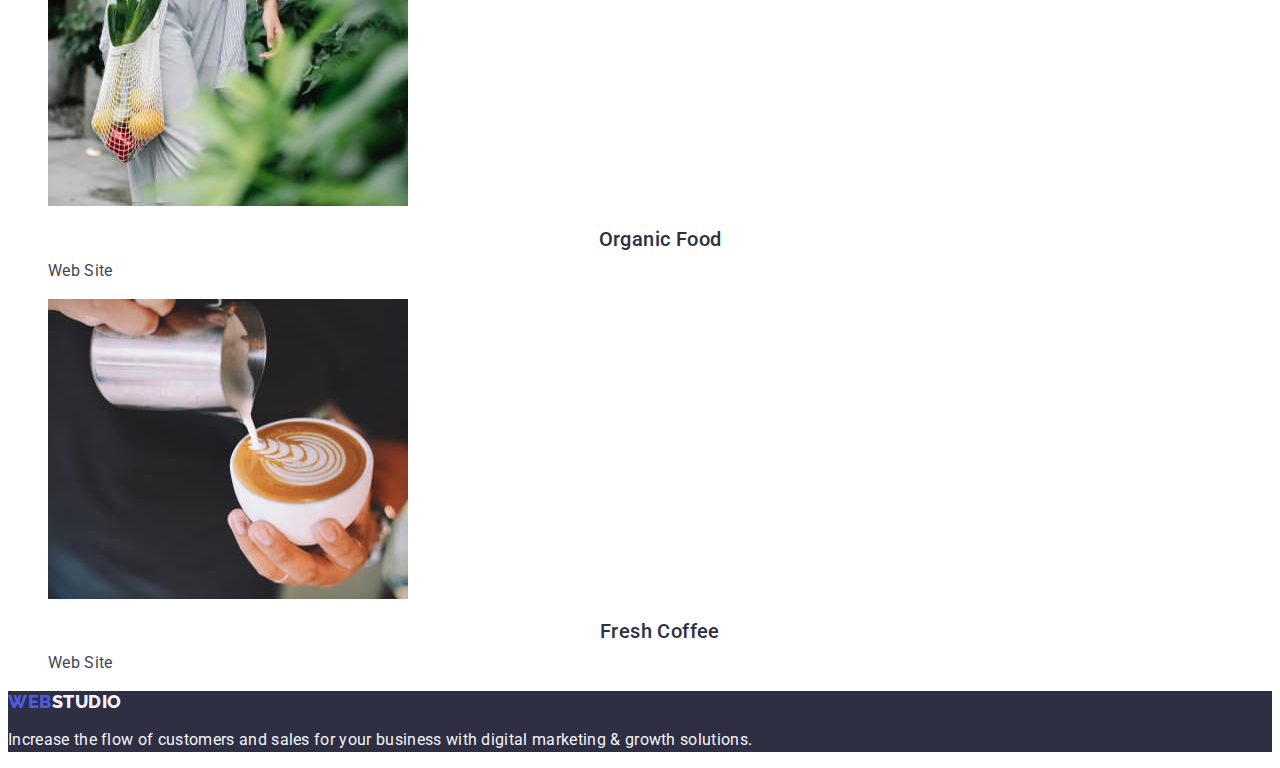
==== commit e35b1219: "link correction" ====
--- a/portfolio.html
+++ b/portfolio.html
@@ -16,7 +16,7 @@
   <body>
     <header>
       <nav>
-        <a id="logo" class="nav-link" href="./index.html"
+        <a id="logo" class="logo link" href="./index.html"
           >Web<span class="part-two">Studio</span></a
         >
         <ul id="nav_links" class="list nav-links">
@@ -137,7 +137,7 @@
       </section>
     </main>
     <footer class="footer">
-      <a href="./index.html" class="logo nav-link"
+      <a href="./index.html" class="logo link"
         >Web<span class="part-two">Studio</span></a
       >
       <p class="footer-text">
--- a/css/styles.css
+++ b/css/styles.css
@@ -76,7 +76,6 @@
   letter-spacing: 0.03em;
   text-transform: uppercase;
 }
-
 .logo:link,
 .logo:visited,
 .logo:hover,
@@ -85,9 +84,12 @@
 }
 .nav-link {
   line-height: 1.5;
-  letter-spacing: 0.02em;
-}
-.logo span {
+  font-weight: 500;
+  letter-spacing: 0.02em;
+  color: var(--secondary-text-color-1);
+}
+
+.logo .part-two {
   color: var(--secondary-text-color-1);
 }
 
@@ -201,18 +203,11 @@
   color: var(--the-main-color-of-the-text);
 }
 
-/* Portfolio */
-.nav-link {
-  font-weight: 500;
-  line-height: 24px;
-  letter-spacing: 0.02em;
-  color: var(--secondary-text-color-1);
-}
 /* Footer */
 .footer {
   background-color: var(--secondary-text-color-1);
 }
-.footer .logo span {
+.footer .logo .part-two {
   color: var(--secondary-text-color-2);
 }
 .footer .footer-text {
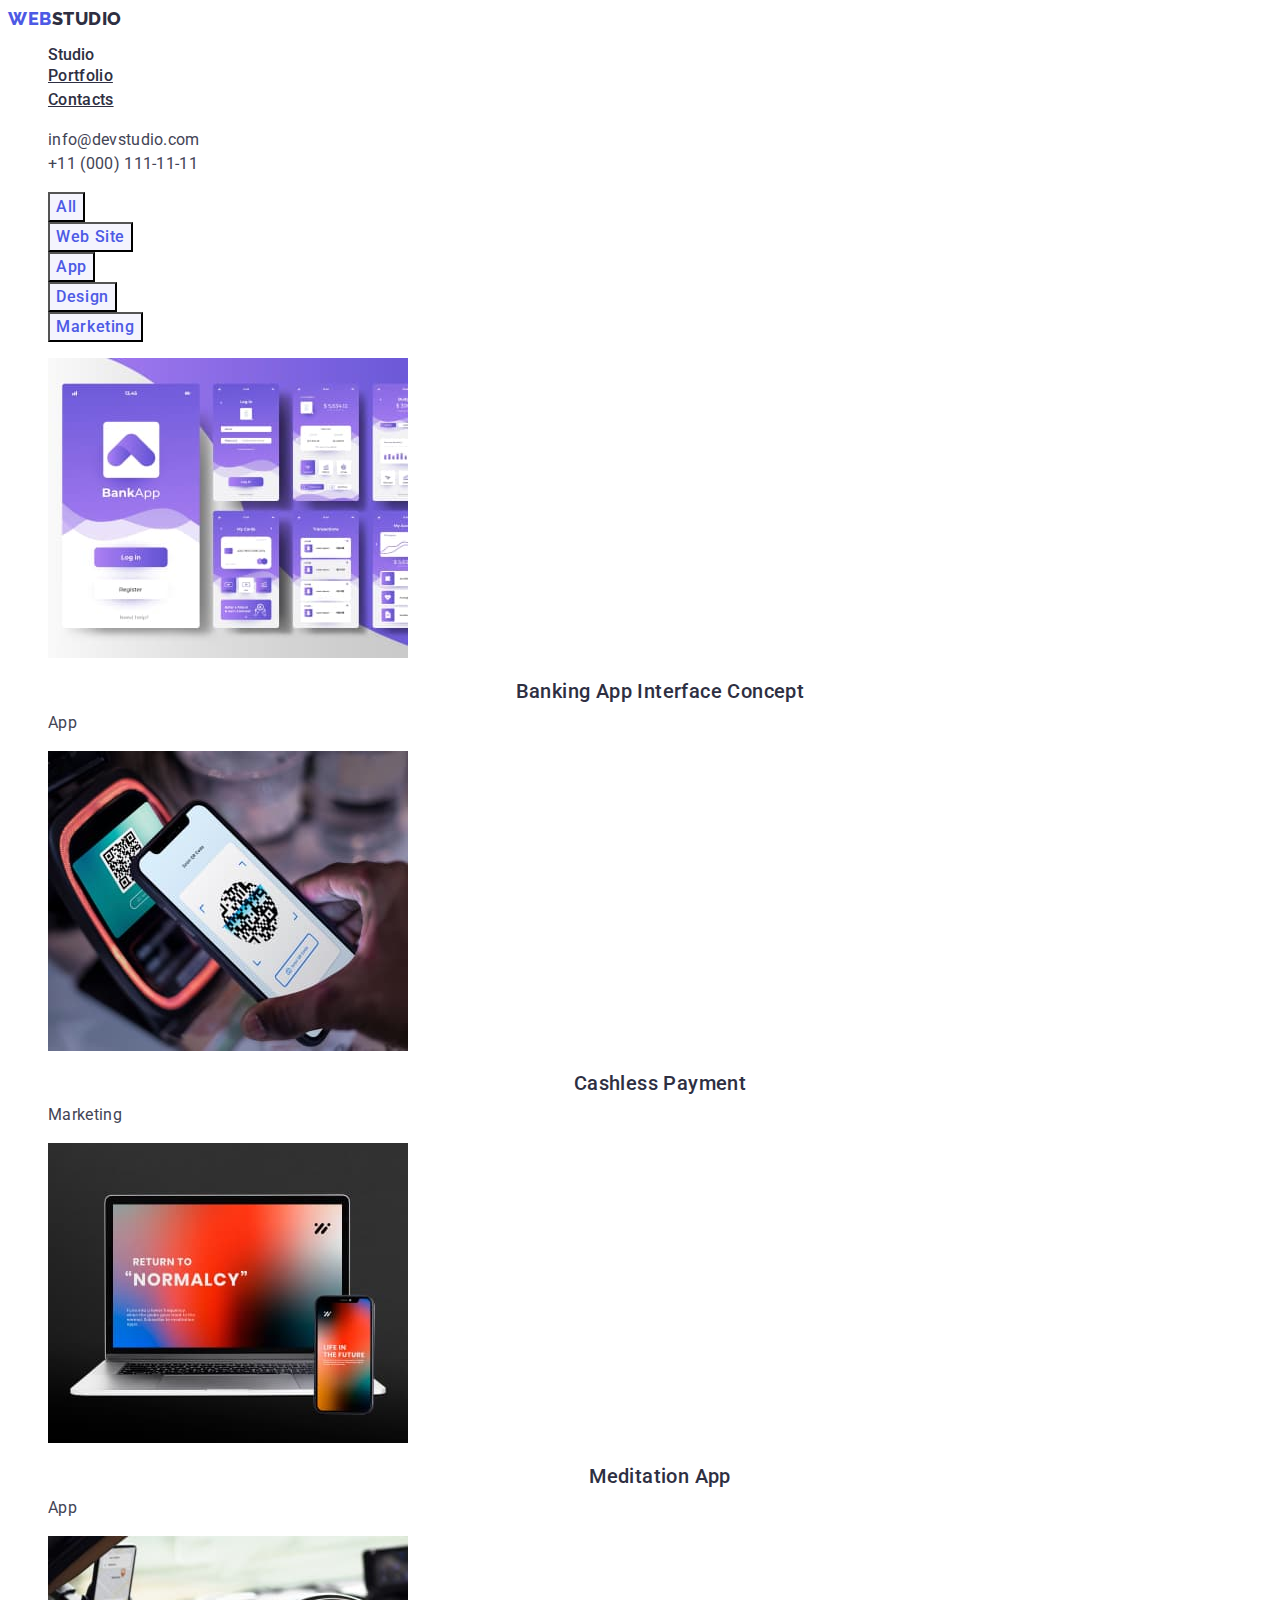
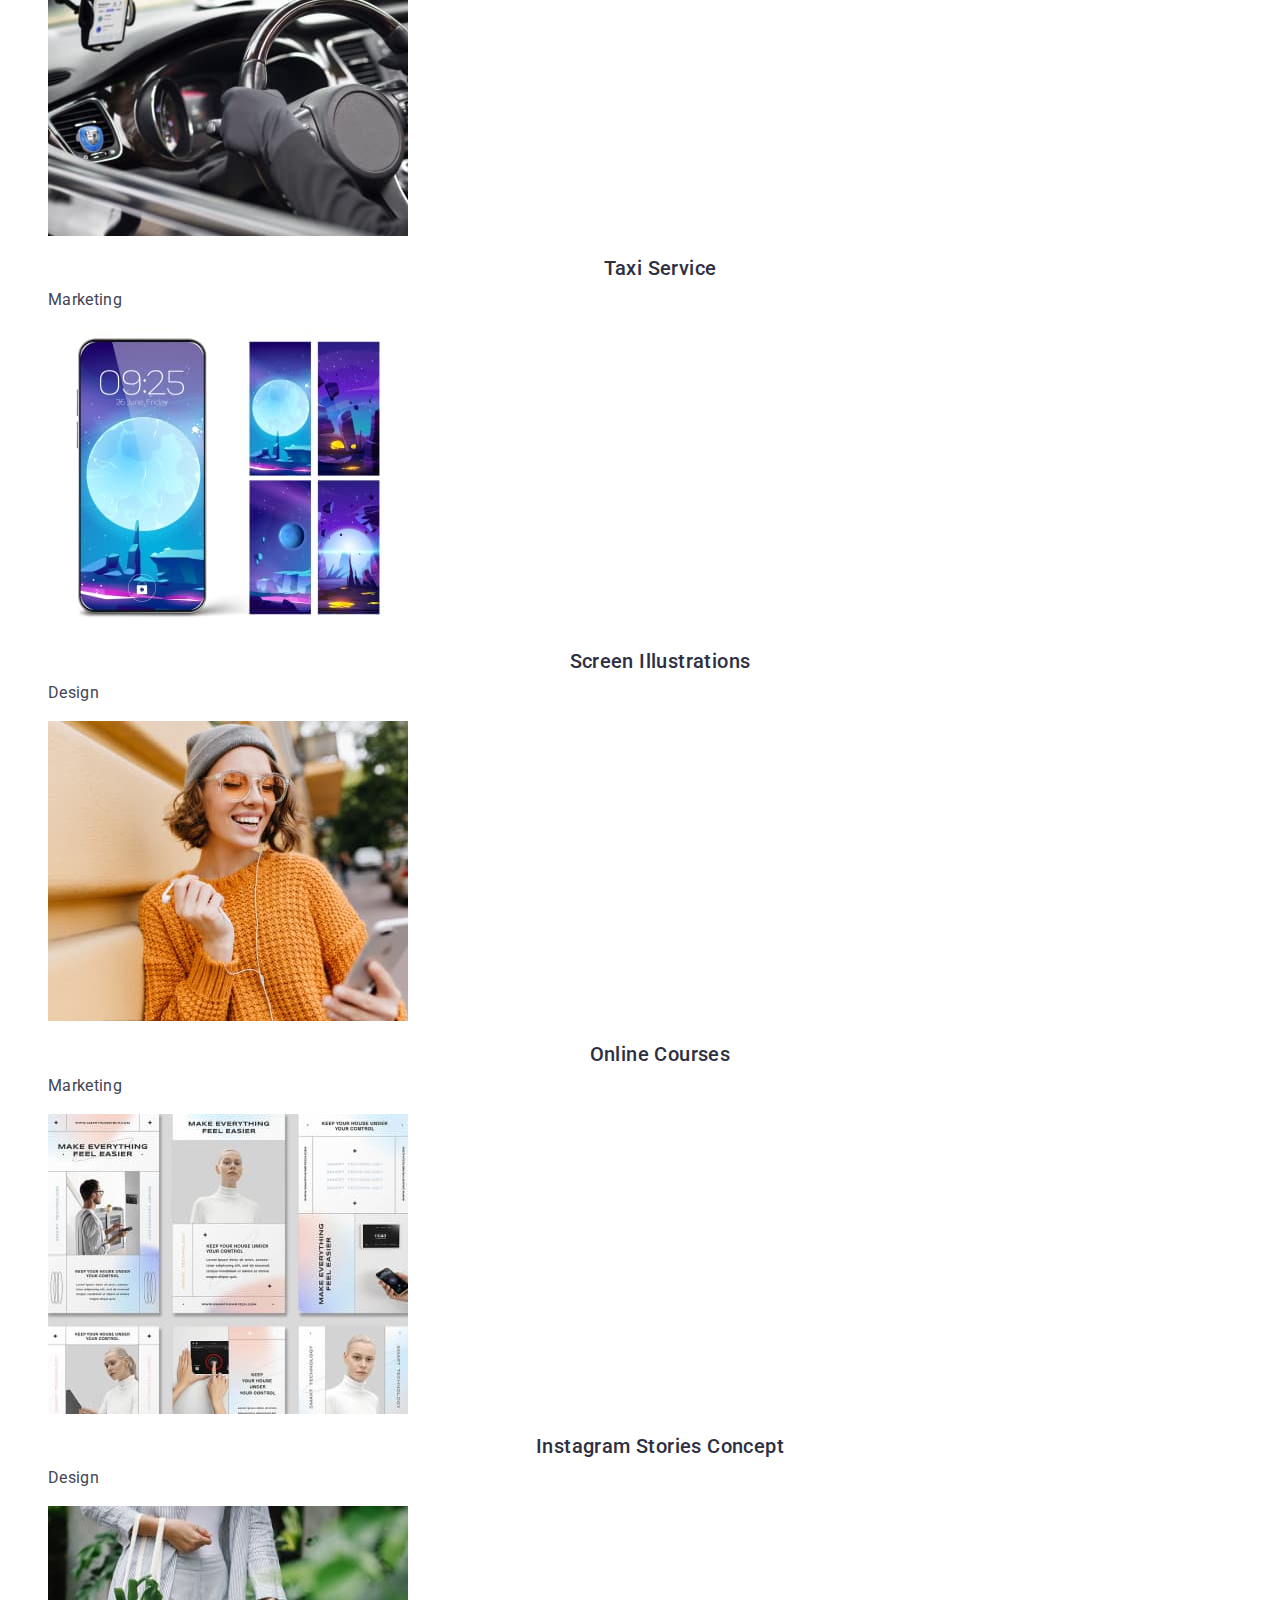
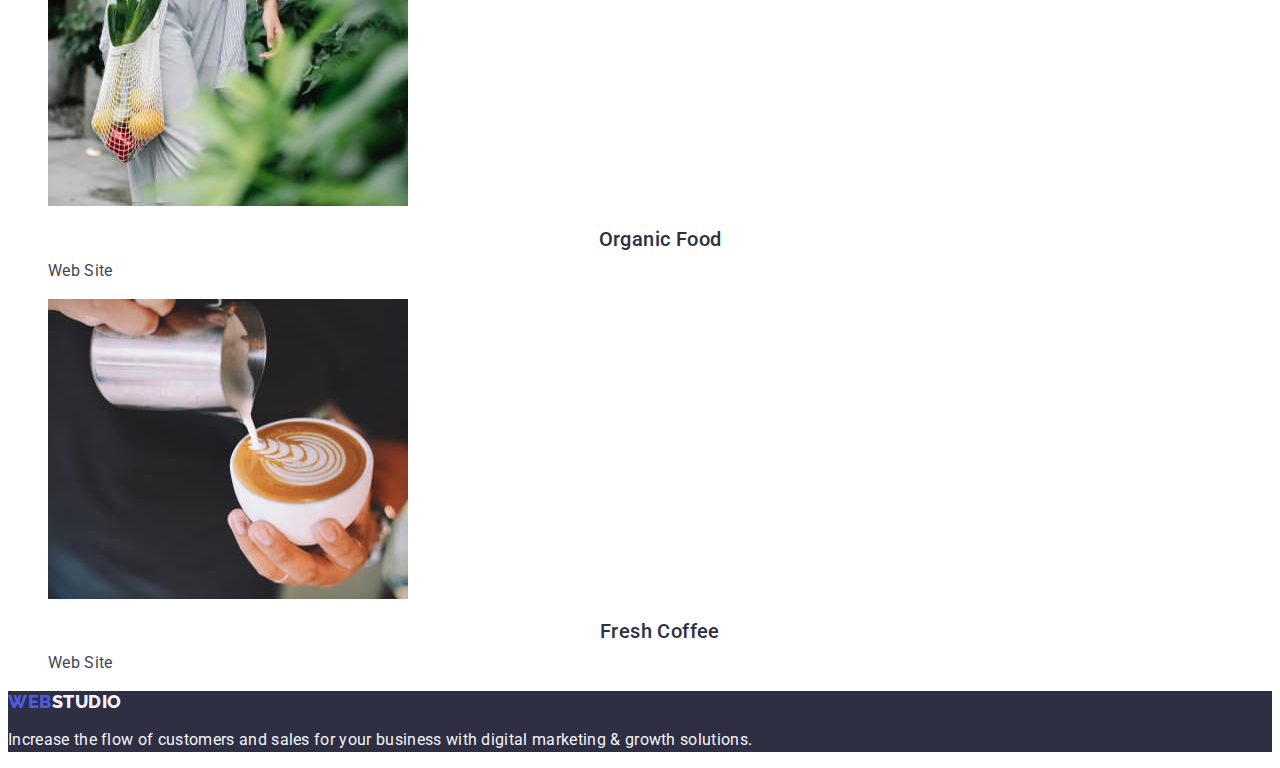
==== commit a5a9dd0b: "Error correction" ====
--- a/portfolio.html
+++ b/portfolio.html
@@ -31,12 +31,12 @@
       <address class="contacts">
         <ul id="contacts" class="list">
           <li class="contact-email">
-            <a href="mailto:info@devstudio.com" class="nav-link contact-link"
+            <a href="mailto:info@devstudio.com" class="contact-link link"
               >info@devstudio.com</a
             >
           </li>
           <li class="contact-number">
-            <a href="tel:+110001111111" class="nav-link contact-link"
+            <a href="tel:+110001111111" class="contact-link link"
               >+11 (000) 111-11-11</a
             >
           </li>
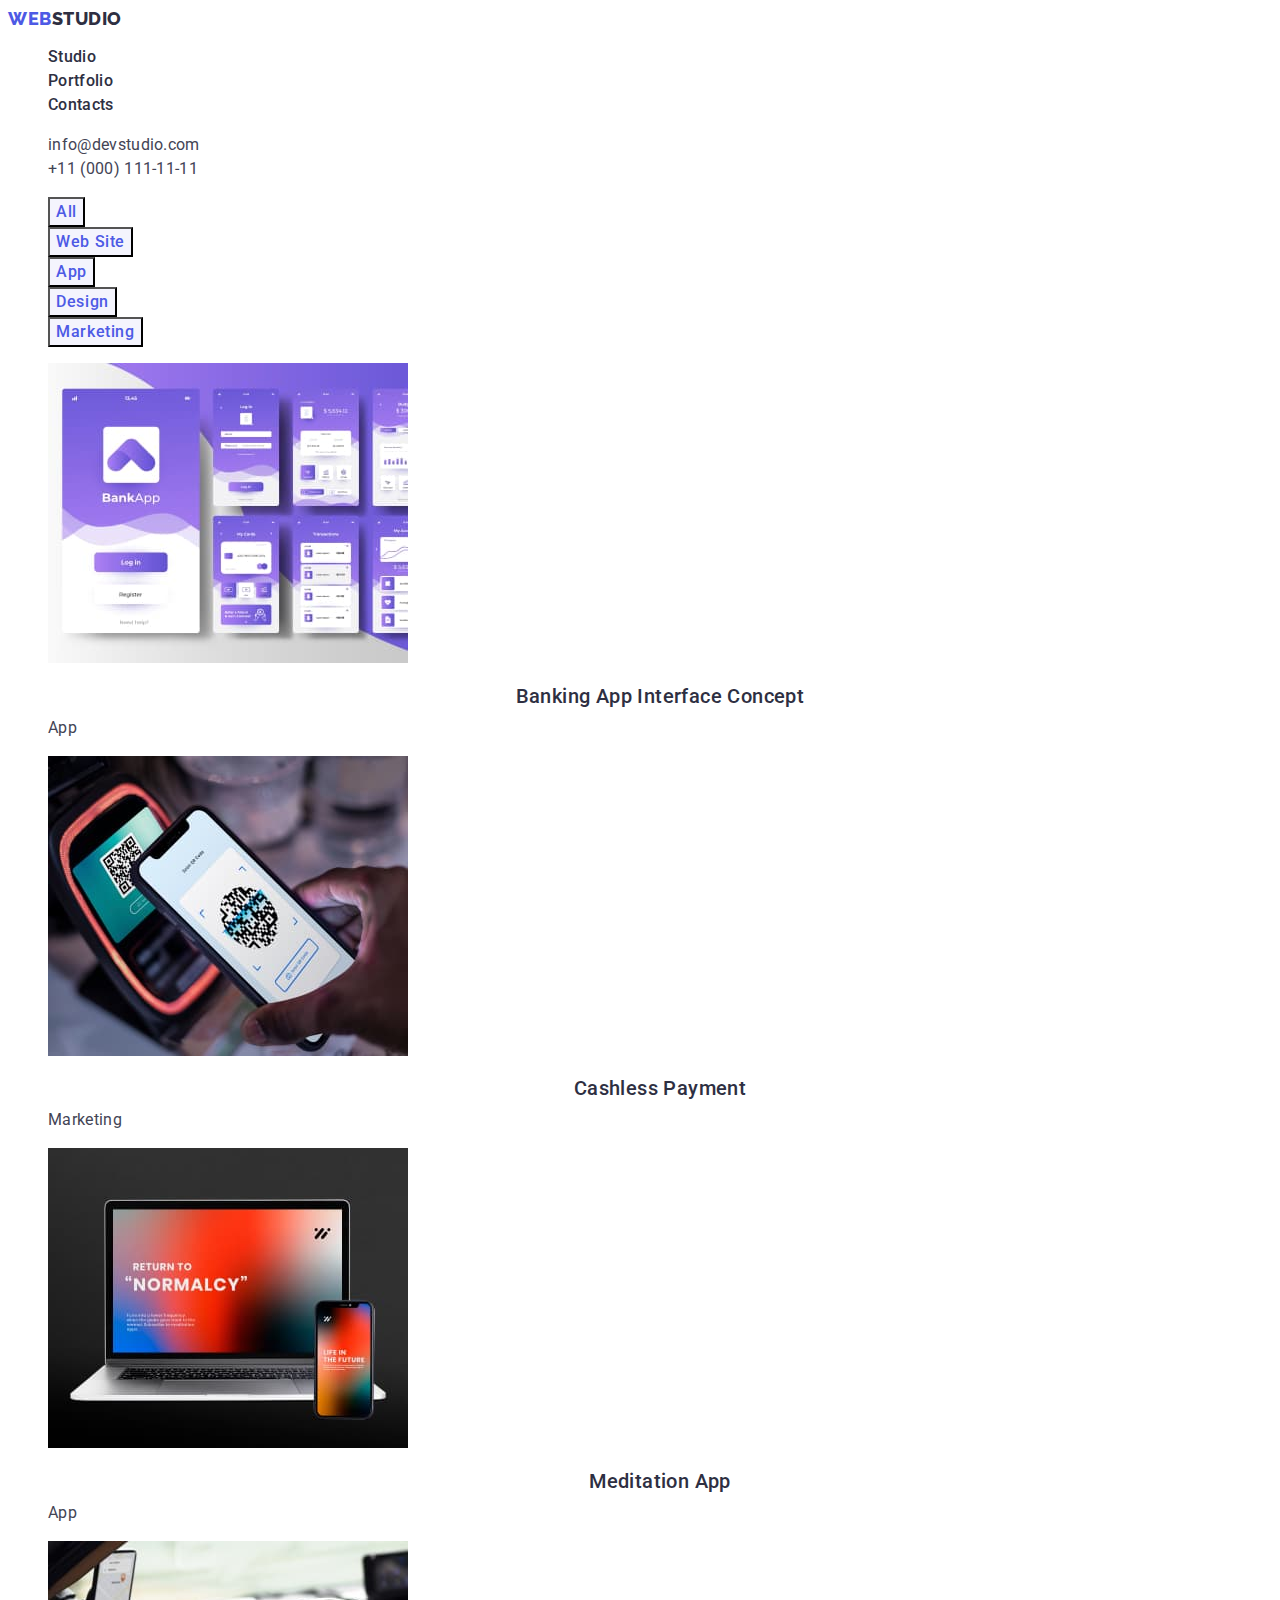
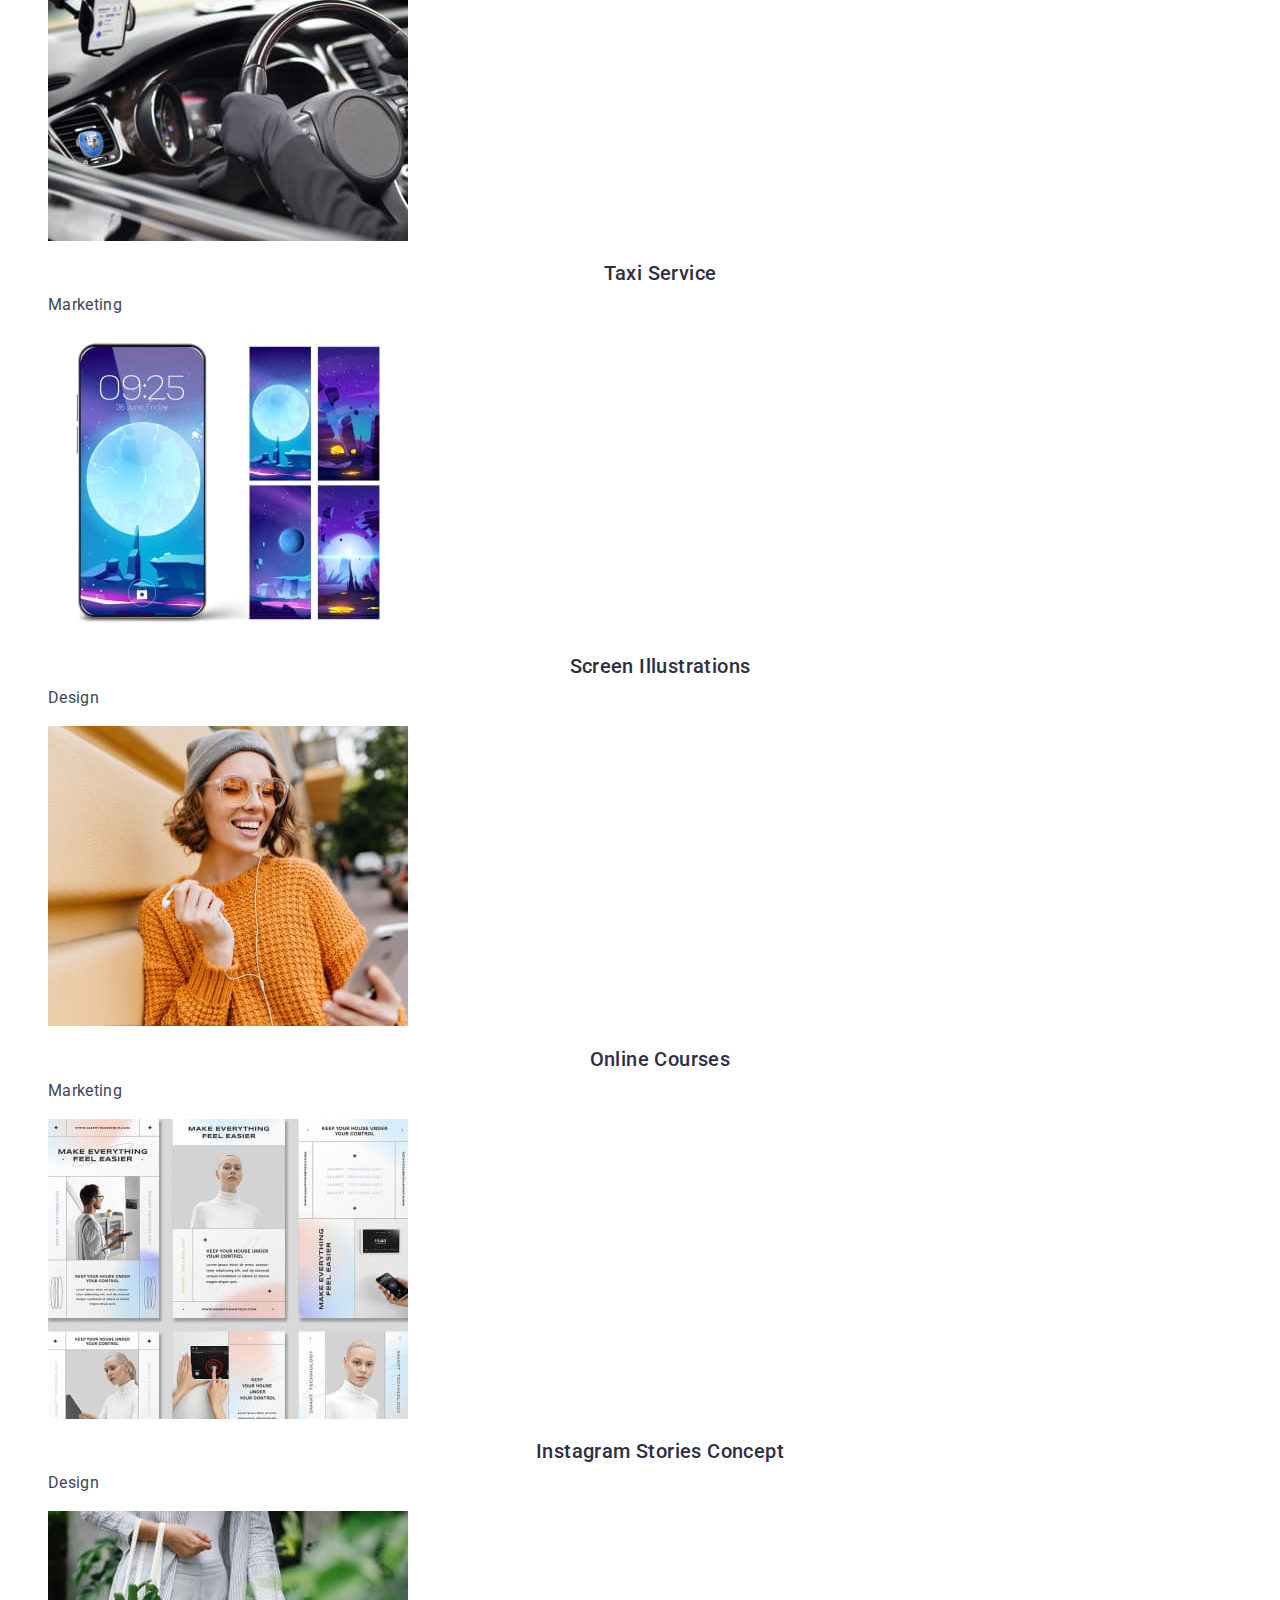
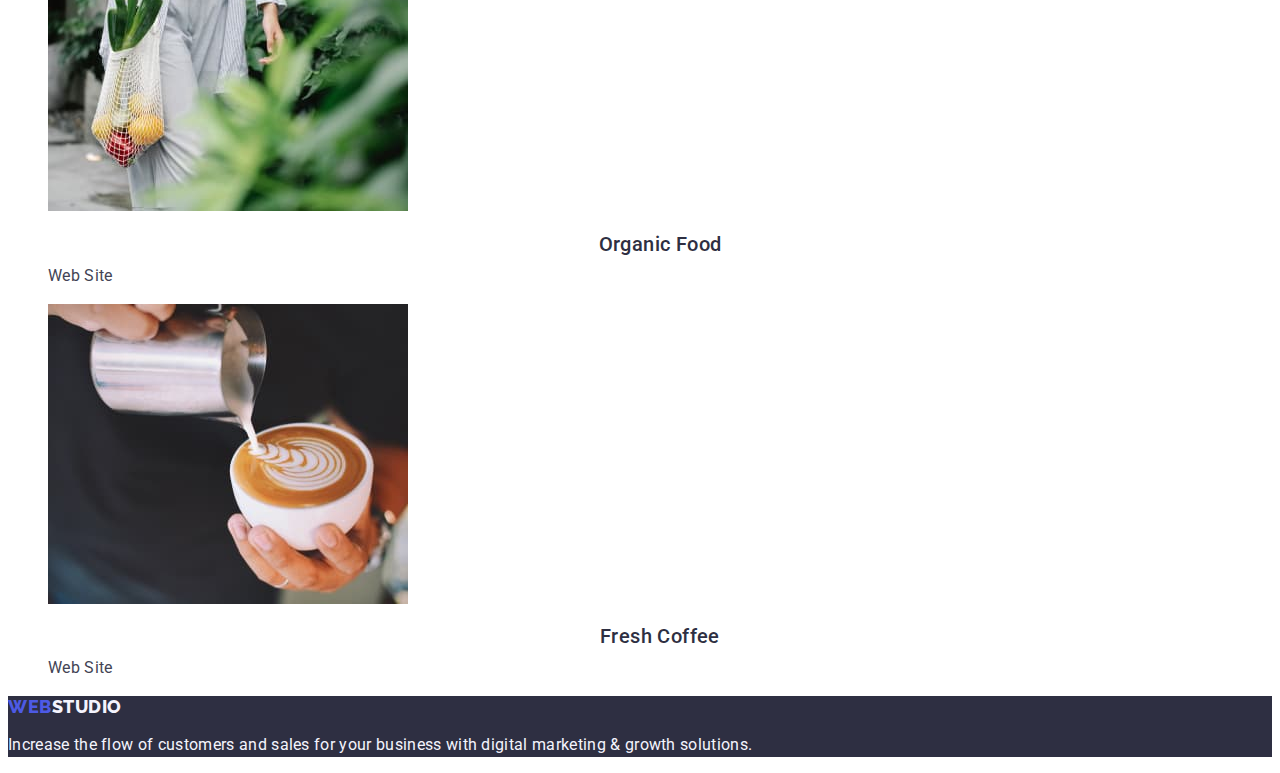
==== commit 873e8d6e: "Sync headers" ====
--- a/portfolio.html
+++ b/portfolio.html
@@ -20,11 +20,11 @@
           >Web<span class="part-two">Studio</span></a
         >
         <ul id="nav_links" class="list nav-links">
-          <li><a href="./index.html" class="link">Studio</a></li>
+          <li><a href="./index.html" class="nav-link link">Studio</a></li>
           <li>
-            <a href="./portfolio.html" class="nav-link">Portfolio</a>
+            <a href="./portfolio.html" class="nav-link link">Portfolio</a>
           </li>
-          <li><a href="" class="nav-link">Contacts</a></li>
+          <li><a href="" class="nav-link link">Contacts</a></li>
         </ul>
       </nav>
 
--- a/css/styles.css
+++ b/css/styles.css
@@ -82,6 +82,11 @@
 .logo:focus {
   color: var(--accent-color);
 }
+.logo .part-two {
+  color: var(--secondary-text-color-1);
+}
+
+/* Navigation */
 .nav-link {
   line-height: 1.5;
   font-weight: 500;
@@ -89,21 +94,12 @@
   color: var(--secondary-text-color-1);
 }
 
-.logo .part-two {
-  color: var(--secondary-text-color-1);
-}
-
-/* Navigation */
-.nav-links .link {
-  font-weight: 500;
-  text-decoration: none;
-}
-.nav-links .link:link,
-.nav-links .link:visited {
-  color: var(--secondary-text-color-1);
-}
-.nav-links .link:hover,
-.nav-links .link:focus {
+.nav-link:link,
+.nav-link:visited {
+  color: var(--secondary-text-color-1);
+}
+.nav-link:hover,
+.nav-link:focus {
   color: var(--link-active);
 }
 
